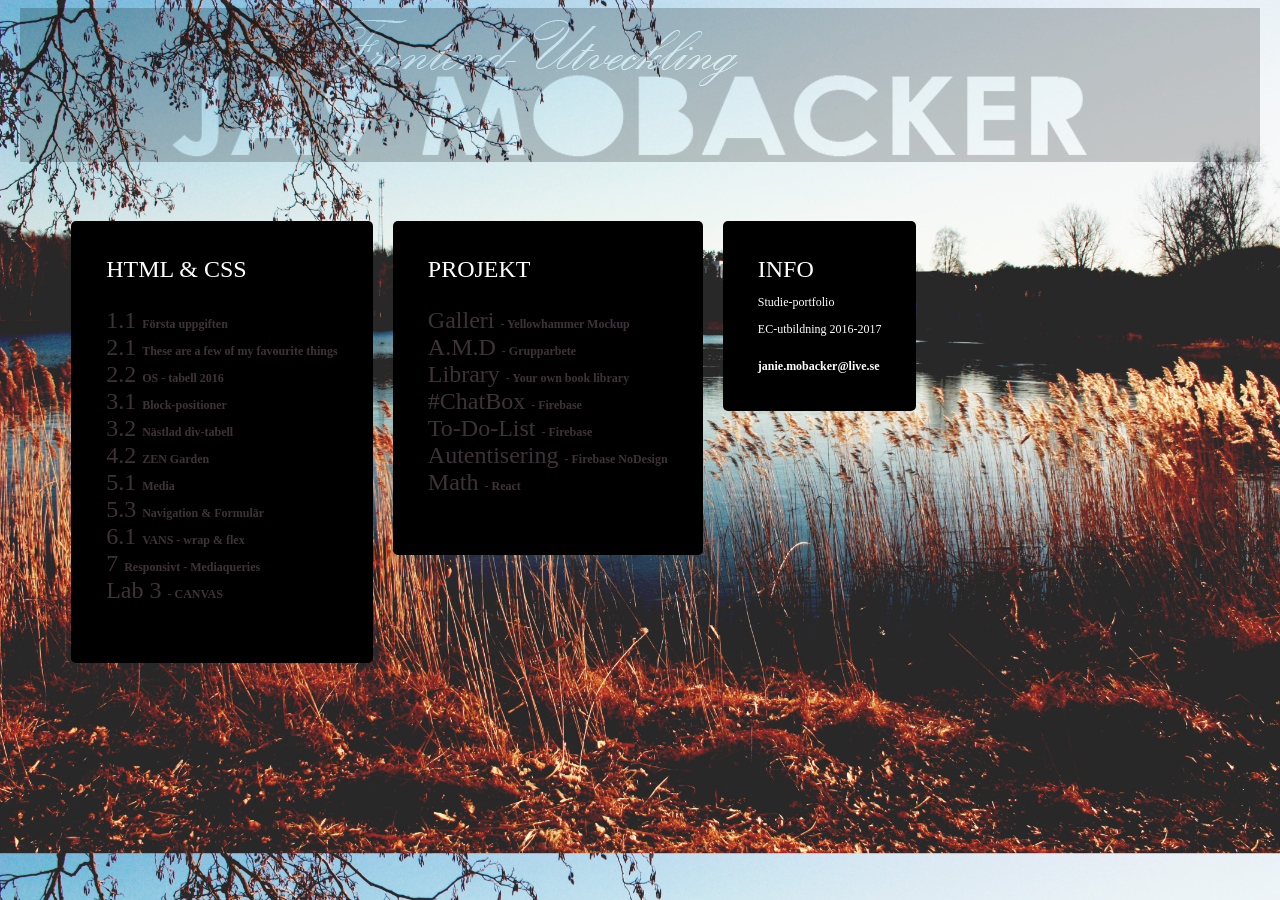
==== index.html @ 1e78c645 "nnytt utseende" ====
<!DOCTYPE html>
<html>
<head>
<meta charset="utf-8">
<link rel="shortcut icon" href="https://jaanieh.github.io/favicon.ico" />
<title>Ja9 - Frontend Utveckling</title>

	<link rel="stylesheet" type="text/css" href="main.css"> 
	<meta name="viewport" content="width=device-width" />
</head>
<body>

<div class="Ja9"></div>

    <div class="container">
<div class="section group">
	<div class="col span_1_of_3">
	<div  class="rubrik" id="htmlcss">HTML & CSS</div>
<div class="links" id="htmlcssLinks">
<ul>
<li><a href="https://jaanieh.github.io/links/Uppgift1.1.html">1.1  <span class="text">Första uppgiften</span></a></li>
<li><a href="https://jaanieh.github.io/links/Uppgift2.1.html">2.1 <span class="text">These are a few of my favourite things</span></a></li>
<li><a href="https://jaanieh.github.io/links/Uppgift2.2.html">2.2 <span class="text">OS - tabell 2016</span></a></li>
<li><a href="https://jaanieh.github.io/links/Uppgift3.1.html">3.1 <span class="text">Block-positioner</span></a></li>
<li><a href="https://jaanieh.github.io/links/Uppgift3.3Divs.html">3.2 <span class="text">Nästlad div-tabell</span></a></li>
<li><a href="https://jaanieh.github.io/links/ZENGarden/index.html">4.2 <span class="text">ZEN Garden</span></a></li>
<li><a href="https://jaanieh.github.io/links/Media.html">5.1 <span class="text">Media</span></a></li>
<li><a href="https://jaanieh.github.io/links/Uppgift5.3.html">5.3 <span class="text">Navigation & Formulär</span></a></li>
<li><a href="https://jaanieh.github.io/links/Uppgift6.1.html">6.1 <span class="text">VANS - wrap & flex</span></a></li>
<li><a href="https://jaanieh.github.io/links/Uppgift7.html">7 <span class="text">Responsivt - Mediaqueries</span></a></li>
<li><a href="https://jaanieh.github.io/lab3.html">Lab 3 <span class="text"> - CANVAS</span></a></li>

</ul>
</div>
	</div>
	<div class="col span_1_of_3">
	<div class="rubrik" id="projekt">PROJEKT</div>
<div class="links" id="projektLinks">
<ul>
<li><a href="https://jaanieh.github.io/gallery.html">Galleri <span class="text">- Yellowhammer Mockup</span></a></li>
<li><a href="http://awesome-movie-database.funkar.nu/">A.M.D <span class="text"> - Grupparbete</span></a></li>
<li><a href="https://jaanieh.github.io/BookLibrary/">Library <span class="text">- Your own book library</span></a></li>
<li><a href="https://jaanieh.github.io/ChatBox/">#ChatBox <span class="text">- Firebase</span></a></li>
<li><a href="https://jaanieh.github.io/todolist/">To-Do-List <span class="text">- Firebase</span></a></li>
<li><a href="https://jaanieh.github.io/githubAuth/">Autentisering <span class="text">- Firebase NoDesign</span></a></li>
<li><a href="https://jaanieh.github.io/reactmath/">Math <span class="text">- React</span></a></li>
</ul>
</div>
	</div>
	<div class="col span_1_of_3">
	<div class="rubrik" id="kontakt">INFO</div>
<div class="links">
<p>Studie-portfolio</p>
<p>EC-utbildning 2016-2017</p>
<span class="text">janie.mobacker@live.se</span>
</div>
	</div>
</div>
        </div>

</body>
</html>
---- main.css ----
body {
background-image: url("IMG_9459.JPG"); 
background-position: center top;
background-size: 100%;
font-family: arial black;
font-size: 24px;
}

.Ja9 {
background-image: url("janie.png");
background-repeat: no-repeat;
background-position: center top;
height: 200px;
border-radius: 10px;
opacity: 0.2;

}

/*  SECTIONS  */

.container {
    display: block;
    margin: auto;
}

.section {
	clear: both;
	padding: 0px;
	margin: 0;
}

/*  COLUMN SETUP  */
.col {
	display: block;
	float:left;
	margin: 1% 0 1% 1.6%;
}
.col:first-child { margin-left: 5%; }

/*  GROUPING  */
.group:before,
.group:after { content:""; display:table; }
.group:after { clear:both;}
.group { zoom:1; /* For IE 6/7 */ }

/*  GRID OF THREE  */
.span3 { width: 100%; }
.span2 { width: 66.13%; }
.span1 { width: 32.26%; }

/*  GO FULL WIDTH BELOW 480 PIXELS */
@media only screen and (max-width: 480px) {
	.col {  margin: 1% 0 1% 0%; }
	.span3, .span2, .span1 { width: 100%; }
}

.span_1_of_3 {
    background-color: black;
    border-radius: 5px;
    padding: 35px;
    color: white;
    font-family: 'Century Gothic';
}

.FU {           /* var används denna? */
font-style: italic;
font-family: georgia;
font-size: 25px;
color: #484245;
}

a {
font-family: Century Gothic;
text-decoration: none;
color: #3e3239;

}

a:hover {
color: #1f191d;
position: relative;
left: 6px;
bottom: 1px;

}

p {
    font-size: 12px;
}

.text {
font-family: Century Gothic;
font-size: 12px;
font-weight: bold;

}

ul {
  list-style: none;
    padding-left: 0;
}
  
  
  @media screen and (max-width: 500px), screen and (max-device-width: 500px)
  {
	  body {
		  
		background-position: center top;
		background-size: cover;
		font-family: arial;
		  
	  }
	  
	  .Ja9 {
		  background-size: 100%;
		  height: 50px;
	  }
	  
	  .links {
		  position: static;
	  }
	  
	  #htmlcss {
		  /*position: static;*/
		  top: 70px;
		  left: 20px;
		  font-family: arial;
	  }
	  
	  #projekt {
		  position: absolute;
		  top: 495px;
		  left: 20px;
		  font-family: arial;
	  }
	   #kontakt {
		   position: absolute;
		   top: 725px;
		   left: 20px;
		   font-family: arial;
	   }
	  
	  #htmlcssLinks {
	
		margin: auto;
		margin-top: 40px;
		padding-top: 10px;
		padding-bottom: 10px;
	
	}

	#projektLinks {
		margin: auto;
		margin-top: 50px;
		padding-top: 10px;
		padding-bottom: 10px;
	}

	#kontaktLinks {
		margin: auto;
		margin-top: 50px;
		padding-top: 10px;
		padding-bottom: 10px;
		
	}
	
	a {
		
		font-family: arial;
	}
		  
	  
  }
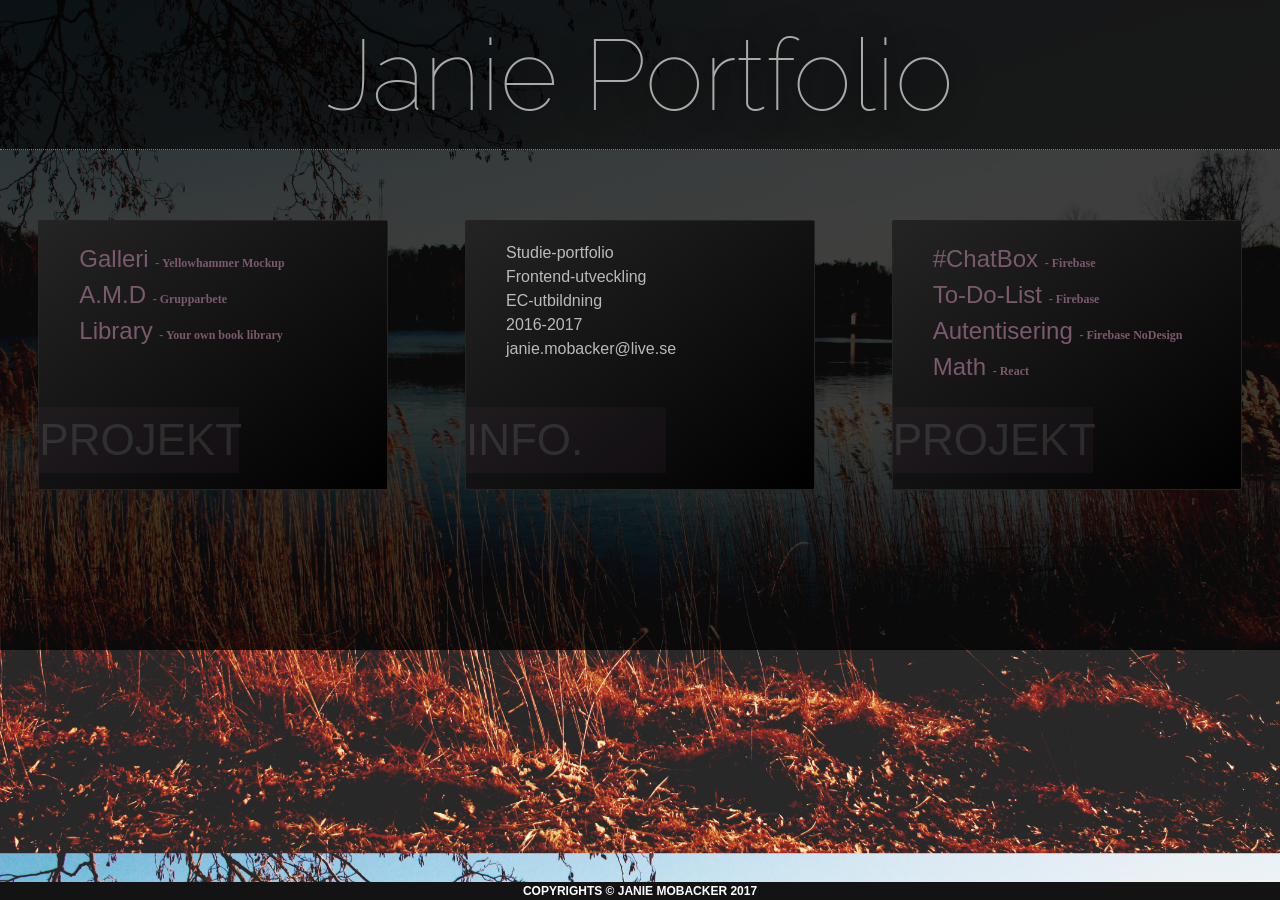
==== commit 7c52fe15: "newdesign" ====
--- a/index.html
+++ b/index.html
@@ -1,62 +1,143 @@
 <!DOCTYPE html>
 <html>
-<head>
-<meta charset="utf-8">
-<link rel="shortcut icon" href="https://jaanieh.github.io/favicon.ico" />
-<title>Ja9 - Frontend Utveckling</title>
+    <head>
+        <title>Ja9 - Galleri</title>
+        <link rel="stylesheet" type="text/css" href="main.css"/>
+        
+        <!-- Bootstrap -->
+         <meta charset="utf-8">
+        <meta name="viewport" content="width=device-width, initial-scale=1, shrink-to-fit=no">
+        <script src="https://ajax.googleapis.com/ajax/libs/jquery/3.2.1/jquery.min.js"></script>
+        <link rel="stylesheet" href="https://maxcdn.bootstrapcdn.com/bootstrap/4.0.0-beta.2/css/bootstrap.min.css" integrity="sha384-PsH8R72JQ3SOdhVi3uxftmaW6Vc51MKb0q5P2rRUpPvrszuE4W1povHYgTpBfshb" crossorigin="anonymous">
+       
+    </head>
+    <body>
+        <!--<div class="rubrik">galleri.</div>-->
+        <div class="Ja9 rubrik">Janie Portfolio</div>
+        
+            
+  <div class="infoContainer">
+        <div class="infotext">
+                <ul>
+                <li><a href="https://jaanieh.github.io/gallery.html">Galleri <span class="text">- Yellowhammer Mockup</span></a></li>
+                <li><a href="http://awesome-movie-database.funkar.nu/">A.M.D <span class="text"> - Grupparbete</span></a></li>
+                <li><a href="https://jaanieh.github.io/BookLibrary/">Library <span class="text">- Your own book library</span></a></li>
+                </ul>
+            <div class="underRubrik">PROJEKT</div>
+            </div>
+      <div class="infotext">
+            
+                <ul class="info">
+                    <li><strong>Studie-portfolio</strong></li>
+                    <li>Frontend-utveckling</li>
+                    <li>EC-utbildning</li>
+                    <li>2016-2017</li>
+                    <li>janie.mobacker@live.se</li>
+          </ul>
+          <div class="underRubrik">INFO.</div>
+            </div>
+       
+        <div class="infotext">
+                <ul>
+                 <li><a href="https://jaanieh.github.io/ChatBox/">#ChatBox <span class="text">- Firebase</span></a></li>
+                    <li><a href="https://jaanieh.github.io/todolist/">To-Do-List <span class="text">- Firebase</span></a></li>
+                    <li><a href="https://jaanieh.github.io/githubAuth/">Autentisering <span class="text">- Firebase NoDesign</span></a></li>
+                    <li><a href="https://jaanieh.github.io/reactmath/">Math <span class="text">- React</span></a></li>
+                </ul>
+            <div class="underRubrik">PROJEKT</div>
+            </div>
+         </div>
+        
+        
+        <footer>COPYRIGHTS © JANIE MOBACKER 2017</footer>
+            
+        <script>
+// ***************** SLIDESHOW ******************** //
+            
+            $(function(){
+                $('.slideContent img:gt(0)').hide();
+                setInterval(function(){
+                  $('.slideContent :first-child').fadeOut()
+                     .next('img').fadeIn()
+                     .end().appendTo('.slideContent');}, 
+                  3000);
+            });
 
-	<link rel="stylesheet" type="text/css" href="main.css"> 
-	<meta name="viewport" content="width=device-width" />
-</head>
-<body>
+            
+ //************** IMAGE POPUP **************** //
+            
+    // Hämtar div:en där popupbilden skall visas.         
+        var bigImage = document.getElementById("bigImage");
+    // Skapar ett nytt img-element och döper det till pic. 
+        var pic = document.createElement("img");
+            pic.className="picture";
+          
+        
 
-<div class="Ja9"></div>
+            
+     function popup(img) {
+    //Visar popup:diven onclick
+        var ninjaSldr = document.getElementById("modalPopup");
+        ninjaSldr.parentNode.style.display = "block";
+         var ninjaBG = document.getElementById("cover");
+        ninjaBG.style.display = "block";
+      
+        
+     // Sätter this.img.src (bildlänken som anges i src på varje bild) till variabeln imgLink.  
+         var imgLink = img.src;
+         console.log("url: " + imgLink);
+    // Sätter imgLink till det nya img-elementets src (createElement(img), ovan)
+         pic.src = imgLink;
+    // Lägger till det nya img-elementet med src-länk till div:en bigImage. 
+        bigImage.appendChild(pic);
+        
+    }
+         /*        
+          $(".thumbnail").click(function () {
+              $("#modalPopup").fadeIn(1000);
+              console.log("hej");
+    });
 
-    <div class="container">
-<div class="section group">
-	<div class="col span_1_of_3">
-	<div  class="rubrik" id="htmlcss">HTML & CSS</div>
-<div class="links" id="htmlcssLinks">
-<ul>
-<li><a href="https://jaanieh.github.io/links/Uppgift1.1.html">1.1  <span class="text">Första uppgiften</span></a></li>
-<li><a href="https://jaanieh.github.io/links/Uppgift2.1.html">2.1 <span class="text">These are a few of my favourite things</span></a></li>
-<li><a href="https://jaanieh.github.io/links/Uppgift2.2.html">2.2 <span class="text">OS - tabell 2016</span></a></li>
-<li><a href="https://jaanieh.github.io/links/Uppgift3.1.html">3.1 <span class="text">Block-positioner</span></a></li>
-<li><a href="https://jaanieh.github.io/links/Uppgift3.3Divs.html">3.2 <span class="text">Nästlad div-tabell</span></a></li>
-<li><a href="https://jaanieh.github.io/links/ZENGarden/index.html">4.2 <span class="text">ZEN Garden</span></a></li>
-<li><a href="https://jaanieh.github.io/links/Media.html">5.1 <span class="text">Media</span></a></li>
-<li><a href="https://jaanieh.github.io/links/Uppgift5.3.html">5.3 <span class="text">Navigation & Formulär</span></a></li>
-<li><a href="https://jaanieh.github.io/links/Uppgift6.1.html">6.1 <span class="text">VANS - wrap & flex</span></a></li>
-<li><a href="https://jaanieh.github.io/links/Uppgift7.html">7 <span class="text">Responsivt - Mediaqueries</span></a></li>
-<li><a href="https://jaanieh.github.io/lab3.html">Lab 3 <span class="text"> - CANVAS</span></a></li>
+            $(".closeCross").click(function () {
+               $("#modalPopup").fadeOut(1000);
+                 $("#cover").fadeOut(1000);
+            });*/
+            
+    //****************** HORIZONTAL SCROLL **********************//
+            
+            $(function() {
+    var $container = $('.gallery'),
+        scroll = $container.width();
+    $('#arrowRight').hover(function() {
+        $container.animate({
+            'scrollLeft': 2000
+        },{duration: 4000, queue: false});
+    }, function(){
+        $container.stop();
+    });
+    $('#arrowLeft').hover(function() {
+        $container.animate({
+            'scrollLeft': -500
+        },{duration: 4000, queue: false});
+    }, function(){
+        $container.stop();
+    });
 
-</ul>
-</div>
-	</div>
-	<div class="col span_1_of_3">
-	<div class="rubrik" id="projekt">PROJEKT</div>
-<div class="links" id="projektLinks">
-<ul>
-<li><a href="https://jaanieh.github.io/gallery.html">Galleri <span class="text">- Yellowhammer Mockup</span></a></li>
-<li><a href="http://awesome-movie-database.funkar.nu/">A.M.D <span class="text"> - Grupparbete</span></a></li>
-<li><a href="https://jaanieh.github.io/BookLibrary/">Library <span class="text">- Your own book library</span></a></li>
-<li><a href="https://jaanieh.github.io/ChatBox/">#ChatBox <span class="text">- Firebase</span></a></li>
-<li><a href="https://jaanieh.github.io/todolist/">To-Do-List <span class="text">- Firebase</span></a></li>
-<li><a href="https://jaanieh.github.io/githubAuth/">Autentisering <span class="text">- Firebase NoDesign</span></a></li>
-<li><a href="https://jaanieh.github.io/reactmath/">Math <span class="text">- React</span></a></li>
-</ul>
-</div>
-	</div>
-	<div class="col span_1_of_3">
-	<div class="rubrik" id="kontakt">INFO</div>
-<div class="links">
-<p>Studie-portfolio</p>
-<p>EC-utbildning 2016-2017</p>
-<span class="text">janie.mobacker@live.se</span>
-</div>
-	</div>
-</div>
-        </div>
+});
+            
+    //******************* ZOOM BIG PICtuRE ******************//
+            
+        $(".image").click(function () {
+      $("#modalPopup").fadeIn(1000);
+    });
 
-</body>
+    $(".closeCross").click(function () {
+       $("#modalPopup").fadeOut(1000);
+        $("#cover").fadeOut(1000);
+    });
+            
+    
+
+        </script>
+    </body>
 </html>
--- a/main.css
+++ b/main.css
@@ -1,78 +1,82 @@
+@import url('https://fonts.googleapis.com/css?family=Raleway:100,200,300');
+
 body {
 background-image: url("IMG_9459.JPG"); 
 background-position: center top;
 background-size: 100%;
-font-family: arial black;
+font-family: Raleway, "Century Gothic";
 font-size: 24px;
 }
 
+
+.rubrik {
+    background: rgba(0, 0, 0, 0.9);
+    background-size: cover;
+    color: #f0f0f0;
+    text-align: center;
+    text-shadow: 0px 0px 30px #000000;
+    height: 170px;
+    font-family: Raleway, "Century Gothic";
+    font-weight: 100;
+    font-size: 100px;
+    border-bottom: 1px dotted gray;
+}
+
+.underRubrik {
+    font-size: 44px;
+    color: darkgrey;
+    font-weight: 100;
+    opacity: 0.2;
+    width: 200px;
+    background: rgba(102, 65, 95, 0.5)
+}
+
 .Ja9 {
-background-image: url("janie.png");
 background-repeat: no-repeat;
 background-position: center top;
-height: 200px;
-border-radius: 10px;
-opacity: 0.2;
-
-}
-
-/*  SECTIONS  */
-
-.container {
-    display: block;
+height: 150px;
+color: darkgray;
+}
+
+/*************** SLIDE STARTSIDAN ***********/
+
+
+.slideContent1 { 
+    position: absolute; 
+    top: 0;
+    z-index: -1;
+    width: 100%; 
+    height: 532px;
     margin: auto;
 }
 
-.section {
-	clear: both;
-	padding: 0px;
-	margin: 0;
-}
-
-/*  COLUMN SETUP  */
-.col {
-	display: block;
-	float:left;
-	margin: 1% 0 1% 1.6%;
-}
-.col:first-child { margin-left: 5%; }
-
-/*  GROUPING  */
-.group:before,
-.group:after { content:""; display:table; }
-.group:after { clear:both;}
-.group { zoom:1; /* For IE 6/7 */ }
-
-/*  GRID OF THREE  */
-.span3 { width: 100%; }
-.span2 { width: 66.13%; }
-.span1 { width: 32.26%; }
-
-/*  GO FULL WIDTH BELOW 480 PIXELS */
-@media only screen and (max-width: 480px) {
-	.col {  margin: 1% 0 1% 0%; }
-	.span3, .span2, .span1 { width: 100%; }
-}
-
-.span_1_of_3 {
-    background-color: black;
-    border-radius: 5px;
-    padding: 35px;
-    color: white;
-    font-family: 'Century Gothic';
-}
-
-.FU {           /* var används denna? */
-font-style: italic;
-font-family: georgia;
-font-size: 25px;
-color: #484245;
+.slideContent1 img {
+    position: absolute; 
+    left:0; 
+    top:0;
+    width: 100%; 
+    height: 532px;
+}
+
+
+/************* INNEHÅLL **************/
+
+
+.infoContainer {
+    display: flex;
+    width: 100%;
+    height: 500px;
+    margin: auto;
+    background: rgba(0, 0, 0, 0.75);
+    padding-bottom: 90px;
+
 }
 
 a {
-font-family: Century Gothic;
 text-decoration: none;
-color: #3e3239;
+color: #7a596d !important;
+/*color: #3e3239 !important;*/
+font-size: 24px;
 
 }
 
@@ -84,8 +88,10 @@
 
 }
 
-p {
-    font-size: 12px;
+ul {
+    list-style: none;
+    margin-top: 20px !important;
+    height: 150px;
 }
 
 .text {
@@ -95,79 +101,268 @@
 
 }
 
-ul {
-  list-style: none;
-    padding-left: 0;
-}
-  
-  
-  @media screen and (max-width: 500px), screen and (max-device-width: 500px)
-  {
-	  body {
-		  
-		background-position: center top;
-		background-size: cover;
-		font-family: arial;
-		  
-	  }
-	  
-	  .Ja9 {
-		  background-size: 100%;
-		  height: 50px;
-	  }
-	  
-	  .links {
-		  position: static;
-	  }
-	  
-	  #htmlcss {
-		  /*position: static;*/
-		  top: 70px;
-		  left: 20px;
-		  font-family: arial;
-	  }
-	  
-	  #projekt {
-		  position: absolute;
-		  top: 495px;
-		  left: 20px;
-		  font-family: arial;
-	  }
-	   #kontakt {
-		   position: absolute;
-		   top: 725px;
-		   left: 20px;
-		   font-family: arial;
-	   }
-	  
-	  #htmlcssLinks {
-	
-		margin: auto;
-		margin-top: 40px;
-		padding-top: 10px;
-		padding-bottom: 10px;
-	
-	}
-
-	#projektLinks {
-		margin: auto;
-		margin-top: 50px;
-		padding-top: 10px;
-		padding-bottom: 10px;
-	}
-
-	#kontaktLinks {
-		margin: auto;
-		margin-top: 50px;
-		padding-top: 10px;
-		padding-bottom: 10px;
-		
-	}
-	
-	a {
-		
-		font-family: arial;
-	}
-		  
-	  
-  }+
+.infotext {
+    color: #fff;
+    text-align: left;
+    display: inline-block;
+    margin: auto;
+    width: 350px;
+    height: 270px;
+    font-size: 12px;
+    border: 1px solid #242424;
+    border-radius: 2px;
+    background: -webkit-linear-gradient(left top, #242424, black ); /* For Safari 5.1 to 6.0 */
+      background: -o-linear-gradient(bottom right, #242424, black); /* For Opera 11.1 to 12.0 */
+      background: -moz-linear-gradient(bottom right, #242424, black); /* For Firefox 3.6 to 15 */
+      background: linear-gradient(to bottom right, #242424, black); /* Standard syntax */
+}
+
+
+.info {
+    font-size: 16px;
+    font-weight: 100;
+    opacity: 0.7
+}
+
+.social {
+    display: flex;
+    margin-bottom: 20px;
+    width: 200px;
+}
+
+.social img {
+    width: 40px;
+    height: 40px;
+    margin: 0 10px 0 10px;
+}
+
+#form {
+    font-size: 12px;
+   
+}
+
+form input {
+   width: 293px;
+    margin-bottom: 5px;
+ }
+
+
+#messages {
+    display: none;
+    width: 293px;
+    text-align: center;
+    font-weight: bold;
+    background-color: #7d4557;
+    border-radius: 5px;
+    padding: 3px 7px 3px 7px;
+    opacity: 0.5;
+}
+
+
+/********** GALLERI *************/
+
+.gallery {
+    display: flex;
+    display: inline-block;
+    flex-wrap: wrap;
+    margin: auto;
+    overflow-x: scroll;
+    overflow-y: hidden;
+    height: 250px;
+    white-space: nowrap;
+    width: 85%;
+     box-shadow: inset 10px 10px 10px -50px #D4D4CC, 
+              inset 10px 10px 10px -50px #D4D4CC;
+
+}
+
+
+
+ #arrowLeft, #arrowRight{
+     position: relative;
+     top: -125px;
+     height: 50px;
+     margin: 20px;
+     opacity: 0.2;
+}
+
+#arrowLeft:hover, #arrowRight:hover {
+    opacity: 0.5;
+}
+
+
+.thumbnail {
+     opacity: 1.0;
+    filter: brightness(80%);
+    box-shadow: 10px 10px 21px -8px rgba(0,0,0,0.83);
+}
+
+.thumbnail:hover {
+    opacity: 1.0;
+    filter: brightness(100%);
+}
+
+.scalePicture {
+    animation: scaling 5s;
+}
+
+/************ POPUP IMG ****************/
+
+#cover {
+    background-color: rgb(0,0,0); /* fallback */
+	background-color: rgba(0,0,0,.85);
+	width: 100%;
+	height: 100%;
+    position: absolute; 
+    top: 50%; 
+    left: 50%;
+    transform: translate(-50%, -50%);
+	z-index: 1002;
+    display: none;
+}
+
+
+#modalPopup {
+    background-color: rgb(0,0,0); /* fallback */
+	background-color: rgba(0,0,0,.85);
+	text-align: center; 
+    position: absolute; 
+    top: 50%; 
+    left: 50%;
+    transform: translate(-50%, -50%);
+	z-index: 1002;
+    display: none;
+}
+
+.picture {
+    display: inline-block;
+	margin: 20px;
+    max-width: 900px;
+    max-height: 600px;
+
+}
+
+.closeCross {
+    position: fixed;
+    top: 0px;
+    right: 0px;
+    width: 50px;
+    height: 50px;
+}
+
+footer {
+    position: fixed;
+    bottom: 0;
+    text-align: center;
+    width: 100%;
+    background-color: #131313;
+    color: white;
+    font-weight: bold;
+    font-size: 12px;
+}
+
+/*********** SCROLLBAR **********/
+
+::-webkit-scrollbar {
+  width: 4px;
+  height: 4px;
+}
+
+::-webkit-scrollbar-button {
+  width: 20px;
+  height: 20px;
+  display: block;
+}
+::-webkit-scrollbar-thumb {
+  background: #414141;
+  border: 1px solid #2c2c2c;
+  border-radius: 0px;
+}
+::-webkit-scrollbar-thumb:hover {
+  background: #5f5f5f;
+}
+::-webkit-scrollbar-thumb:active {
+  background: #414141;
+}
+::-webkit-scrollbar-track {
+  background: #121212;
+  /*border-radius: 50px;*/
+}
+::-webkit-scrollbar-track:hover {
+  background: #171717;
+}
+::-webkit-scrollbar-track:active {
+  background: #171717;
+}
+::-webkit-scrollbar-corner {
+  background: transparent;
+}
+
+
+/************ KEY FRAMES *************/
+
+@keyframes scaling {
+From {
+    -webkit-transform: scale(1.0);
+}
+To {
+    -webkit-transform: scale(2.0);
+}
+ 
+}
+/*********** MEDIA QUERIES **********/
+    
+@media (max-width:768px){
+    
+     .menu {
+        position: absolute;
+        top: 0;
+    }
+    
+    .rubrik {
+        margin-top: 120px;
+    }
+    
+    .kontaktContainer, .infoContainer {
+        width: 100%;
+        display: block;
+        margin: 0;
+    }
+    
+    .infotext {
+        margin-bottom: 20px;
+        margin-left: 0;
+        width: 100%;
+        padding-bottom: 20px;
+        height: auto;
+        font-size: 16px;
+    }
+        
+   
+    .gallery {
+        display: block;
+        flex-wrap: wrap;
+        overflow-x: visible;
+        overflow-y: visible;
+        height: auto;
+        white-space: normal;
+        width: 85%;
+        box-shadow: inset 10px 10px 10px -50px #D4D4CC, 
+                  inset 10px 10px 10px -50px #D4D4CC;
+
+    }
+    
+    #arrowLeft, #arrowRight{
+     display: none;
+    }
+    
+
+}
+
+@media (max-width:890px){
+    .gallery {
+        max-width: 70%;
+    }
+}
+
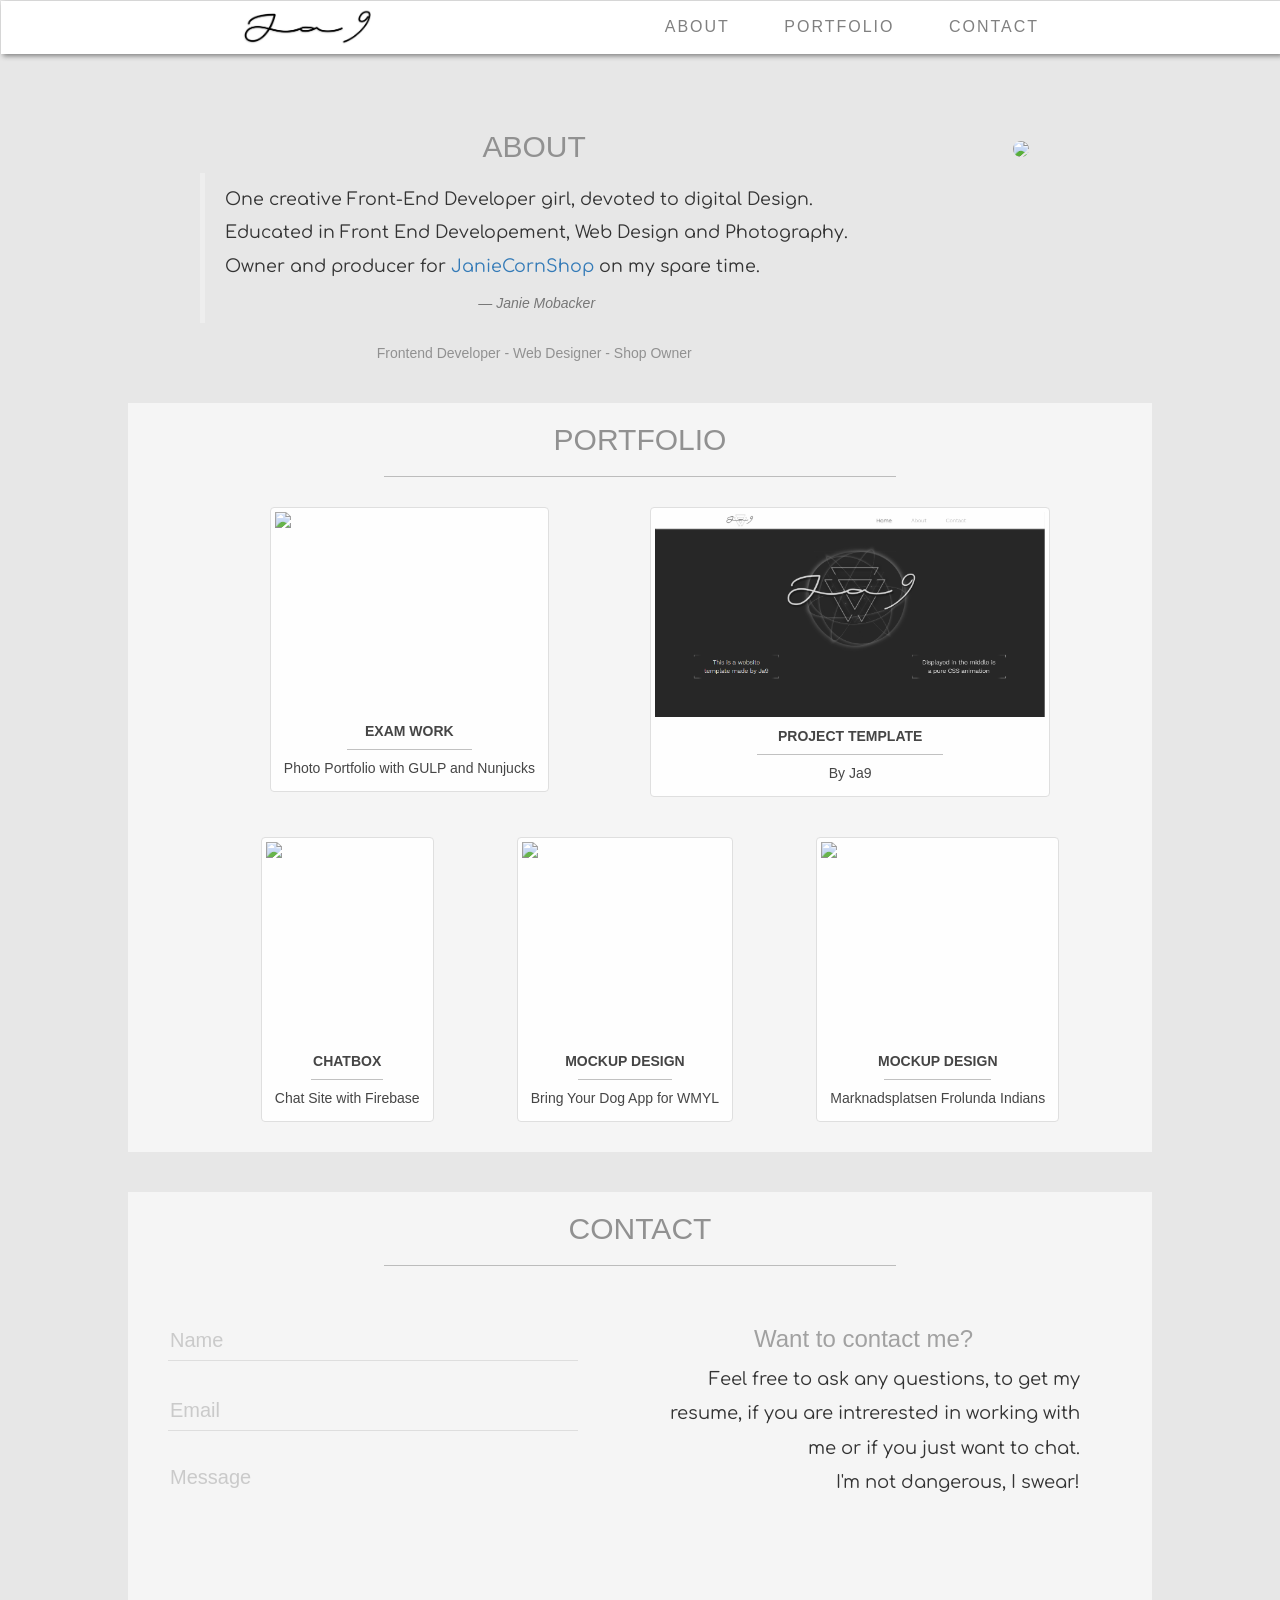
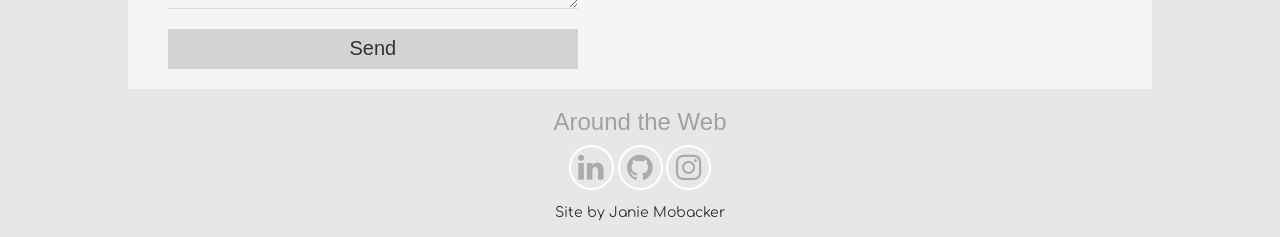
==== commit b8825d47: "new portfolio" ====
--- a/index.html
+++ b/index.html
@@ -1,143 +1,97 @@
 <!DOCTYPE html>
 <html>
-    <head>
-        <title>Ja9 - Galleri</title>
-        <link rel="stylesheet" type="text/css" href="main.css"/>
-        
-        <!-- Bootstrap -->
-         <meta charset="utf-8">
-        <meta name="viewport" content="width=device-width, initial-scale=1, shrink-to-fit=no">
-        <script src="https://ajax.googleapis.com/ajax/libs/jquery/3.2.1/jquery.min.js"></script>
-        <link rel="stylesheet" href="https://maxcdn.bootstrapcdn.com/bootstrap/4.0.0-beta.2/css/bootstrap.min.css" integrity="sha384-PsH8R72JQ3SOdhVi3uxftmaW6Vc51MKb0q5P2rRUpPvrszuE4W1povHYgTpBfshb" crossorigin="anonymous">
-       
-    </head>
-    <body>
-        <!--<div class="rubrik">galleri.</div>-->
-        <div class="Ja9 rubrik">Janie Portfolio</div>
-        
-            
-  <div class="infoContainer">
-        <div class="infotext">
-                <ul>
-                <li><a href="https://jaanieh.github.io/gallery.html">Galleri <span class="text">- Yellowhammer Mockup</span></a></li>
-                <li><a href="http://awesome-movie-database.funkar.nu/">A.M.D <span class="text"> - Grupparbete</span></a></li>
-                <li><a href="https://jaanieh.github.io/BookLibrary/">Library <span class="text">- Your own book library</span></a></li>
-                </ul>
-            <div class="underRubrik">PROJEKT</div>
-            </div>
-      <div class="infotext">
-            
-                <ul class="info">
-                    <li><strong>Studie-portfolio</strong></li>
-                    <li>Frontend-utveckling</li>
-                    <li>EC-utbildning</li>
-                    <li>2016-2017</li>
-                    <li>janie.mobacker@live.se</li>
-          </ul>
-          <div class="underRubrik">INFO.</div>
-            </div>
-       
-        <div class="infotext">
-                <ul>
-                 <li><a href="https://jaanieh.github.io/ChatBox/">#ChatBox <span class="text">- Firebase</span></a></li>
-                    <li><a href="https://jaanieh.github.io/todolist/">To-Do-List <span class="text">- Firebase</span></a></li>
-                    <li><a href="https://jaanieh.github.io/githubAuth/">Autentisering <span class="text">- Firebase NoDesign</span></a></li>
-                    <li><a href="https://jaanieh.github.io/reactmath/">Math <span class="text">- React</span></a></li>
-                </ul>
-            <div class="underRubrik">PROJEKT</div>
-            </div>
-         </div>
-        
-        
-        <footer>COPYRIGHTS © JANIE MOBACKER 2017</footer>
-            
-        <script>
-// ***************** SLIDESHOW ******************** //
-            
-            $(function(){
-                $('.slideContent img:gt(0)').hide();
-                setInterval(function(){
-                  $('.slideContent :first-child').fadeOut()
-                     .next('img').fadeIn()
-                     .end().appendTo('.slideContent');}, 
-                  3000);
-            });
+<head>
+    <title>Ja9 Portfolio</title>
+    
+    <link rel="stylesheet" href="style.css">
+    <link rel="stylesheet" href="https://cdnjs.cloudflare.com/ajax/libs/font-awesome/4.7.0/css/font-awesome.min.css">
+    <link href="https://maxcdn.bootstrapcdn.com/bootstrap/3.3.7/css/bootstrap.min.css" rel="stylesheet" integrity="sha384-BVYiiSIFeK1dGmJRAkycuHAHRg32OmUcww7on3RYdg4Va+PmSTsz/K68vbdEjh4u" crossorigin="anonymous">
+    <script src="http://ajax.googleapis.com/ajax/libs/jquery/1.7.1/jquery.min.js" type="text/javascript"></script>
 
-            
- //************** IMAGE POPUP **************** //
-            
-    // Hämtar div:en där popupbilden skall visas.         
-        var bigImage = document.getElementById("bigImage");
-    // Skapar ett nytt img-element och döper det till pic. 
-        var pic = document.createElement("img");
-            pic.className="picture";
-          
-        
-
-            
-     function popup(img) {
-    //Visar popup:diven onclick
-        var ninjaSldr = document.getElementById("modalPopup");
-        ninjaSldr.parentNode.style.display = "block";
-         var ninjaBG = document.getElementById("cover");
-        ninjaBG.style.display = "block";
-      
-        
-     // Sätter this.img.src (bildlänken som anges i src på varje bild) till variabeln imgLink.  
-         var imgLink = img.src;
-         console.log("url: " + imgLink);
-    // Sätter imgLink till det nya img-elementets src (createElement(img), ovan)
-         pic.src = imgLink;
-    // Lägger till det nya img-elementet med src-länk till div:en bigImage. 
-        bigImage.appendChild(pic);
-        
-    }
-         /*        
-          $(".thumbnail").click(function () {
-              $("#modalPopup").fadeIn(1000);
-              console.log("hej");
-    });
-
-            $(".closeCross").click(function () {
-               $("#modalPopup").fadeOut(1000);
-                 $("#cover").fadeOut(1000);
-            });*/
-            
-    //****************** HORIZONTAL SCROLL **********************//
-            
-            $(function() {
-    var $container = $('.gallery'),
-        scroll = $container.width();
-    $('#arrowRight').hover(function() {
-        $container.animate({
-            'scrollLeft': 2000
-        },{duration: 4000, queue: false});
-    }, function(){
-        $container.stop();
-    });
-    $('#arrowLeft').hover(function() {
-        $container.animate({
-            'scrollLeft': -500
-        },{duration: 4000, queue: false});
-    }, function(){
-        $container.stop();
-    });
-
-});
-            
-    //******************* ZOOM BIG PICtuRE ******************//
-            
-        $(".image").click(function () {
-      $("#modalPopup").fadeIn(1000);
-    });
-
-    $(".closeCross").click(function () {
-       $("#modalPopup").fadeOut(1000);
-        $("#cover").fadeOut(1000);
-    });
-            
+    <script type="text/javascript" src="script.js"></script>
     
 
-        </script>
-    </body>
+
+</head>
+<body>
+
+<header class="navbar">
+  <div class="container">
+    <a class="scrollable" href="#top"><img src="logo.jpg"></a>
+    <ul class="navbar-right">
+      <li><a class="scrollable" href="#top">About</a></li>
+      <li><a class="scrollable" href="#portfolio">Portfolio</a></li>
+      <li><a class="scrollable" href="#contact">Contact</a></li>
+    </ul>
+  </div>
+</header>
+
+
+<main>
+  <header class="hero target" id="top" name="home">
+    <div class="intro-text">
+      <h2>About</h2>
+      <blockquote><p>One creative Front-End Developer girl, devoted to digital Design.<br>Educated in Front End Developement, Web Design and Photography.<br>Owner and producer for <a href="http://janiecornshop.etsy.com" target="_blank">JanieCornShop</a> on my spare time.</p>
+       <footer><cite>Janie Mobacker</cite></footer>
+      </blockquote>
+      <span class="skills text-center">Frontend Developer - Web Designer - Shop Owner</span>
+    </div>
+    <img src="https://media.licdn.com/dms/image/C5603AQHIaQXf0il5fw/profile-displayphoto-shrink_200_200/0?e=1526288400&v=alpha&t=VIGNwTgX7sc518XhvhtpS7j5JITNZjTle3dlwINDEQs"/>
+
+  </header>
+  <section id="portfolio" class="target">
+    <h2>Portfolio</h2>
+    <hr>
+    <ul class="grid">
+        <li><a target="_blank" href="https://jaanieh.github.io/exarb/app/index.html"><div class="thumbnail"><img src="http://i141.photobucket.com/albums/r80/jewn/Skarmavbild%202018-03-15%20kl.%2010.28.18.png"/><div class="caption text-center"><strong>EXAM WORK</strong><hr>Photo Portfolio with GULP and Nunjucks</div></div></a></li>
+        <li><a target="_blank" href="https://jaanieh.github.io/projecttemplate/"><div class="thumbnail"><img src="ja9project.png"/><div class="caption text-center"><strong>PROJECT TEMPLATE</strong><hr>By Ja9</div></div></a></li>
+        <li><a target="_blank" href="https://jaanieh.github.io/ChatBox/"><div class="thumbnail"><img src="http://i141.photobucket.com/albums/r80/jewn/Skarmavbild%202018-03-16%20kl.%2013.17.41.png"/><div class="caption text-center"><strong>CHATBOX</strong><hr>Chat Site with Firebase</div></div></a></li>
+      <li><div class="thumbnail"><img src="http://i141.photobucket.com/albums/r80/jewn/Skarmavbild%202018-03-15%20kl.%2009.19.50.png"/><div class="caption text-center"><strong>MOCKUP DESIGN</strong><hr>Bring Your Dog App for WMYL</div></div></li>
+        <li><div class="thumbnail"><img src="http://i141.photobucket.com/albums/r80/jewn/Skarmavbild%202018-03-19%20kl.%2015.44.56.png"/><div class="caption text-center"><strong>MOCKUP DESIGN</strong><hr>Marknadsplatsen Frolunda Indians</div></div></li>
+    </ul>
+  </section>
+      <div id="contact" class="target"></div>
+  <section class="contact">
+    <h2>Contact</h2>
+    <hr>
+    <div>
+     <form id="contact-form" method="POST" action="https://formspree.io/janie.mobacker@live.se">
+         <!-- ÄNDRA HÄR FÖR TACK-sida -->
+         <input type="hidden" name="_next" value="" />
+        <div class="form-item">
+          <input type="text" name="name" placeholder="Name"/>
+          <label class="label-helper" for="name">Name</label>
+        </div>
+        <div class="form-item">
+          <input type="email" name="email" placeholder="Email"/>
+          <label class="label-helper" for="email">Email</label>
+        </div>
+        <div class="form-item">
+          <textarea id="message" name="message" rows="5" placeholder="Message"></textarea>
+          <label for="message">Message</label>
+        </div>
+         <button type="submit">Send</button>
+      </form>
+    </div>
+       <div class="contact-text">
+         <h3>Want to contact me?</h3><p>Feel free to ask any questions, to get my resume, if you are intrerested in working with me or if you just want to chat.<br>I'm not dangerous, I swear! </p>
+    </div>
+
+  </section>
+</main>
+<footer>
+   <div>
+      <h3>Around the Web</h3>
+      <ul>
+        <li><a class="button social" href="https://www.linkedin.com/in/janie-mobacker-522633128/"><i class="fa fa-fw fa-linkedin"></i></a></li>
+        <li><a class="button social" href="https://github.com/jaanieh"><i class="fa fa-fw fa-github"></i></a></li>
+        <li><a class="button social" href="https://www.instagram.com/janiecornshop/"><i class="fa fa-fw fa-instagram"></i></a></li>
+      </ul>
+    </div>
+    <div class="footer-below">
+        <p>Site by Janie Mobacker</p>
+    </div>
+</footer>
+
+</body>
 </html>
--- a/style.css
+++ b/style.css
@@ -0,0 +1,223 @@
+@import url('https://fonts.googleapis.com/css?family=Comfortaa:300');
+body {
+  background-color: #e7e7e7 !important;
+}
+p {
+  font-family: 'Comfortaa', cursive;
+  line-height: 1.9;
+}
+main header, .container, #portfolio .grid {
+  display: flex;
+  flex-flow: row wrap;
+  justify-content: space-around;
+  align-items: flex-start;
+  margin: 0 auto;
+}
+.contact > div {
+  display: inline-block;
+  width: 40%;
+  margin: 20px;
+}
+
+.container {
+  width: 100% !important;
+  justify-content: space-between;
+  align-items: center;
+  box-shadow: 2px 2px 5px gray;
+  position: fixed;
+  background-color: white;
+  z-index: 1000;
+}
+.container img {
+  max-width: 150px;
+}
+.container .navbar-right {
+  font-size: 16px;
+    margin-bottom: 0;
+}
+.container .navbar-right li {
+  display: inline-flex;
+  text-transform: uppercase;
+  letter-spacing: 2px;
+}
+.container .navbar-right li a {
+  padding: 15px 25px;
+  color: gray;
+}
+.container .navbar-right li a:hover {
+  box-shadow: 1px 1px 2px gray;
+  text-decoration: none;
+}
+.hero {
+
+  width: 80%;
+  margin: auto;
+}
+.hero h2 {
+  padding: 20px 0 0 0;
+  text-align: center;
+  text-transform: uppercase;
+  color: #919191;
+}
+.hero img {
+  border-radius: 50%;
+    margin: 5% 5% 0 0;
+}
+.hero .skills {
+  display: block;
+  color: #919191;
+}
+section {
+  background-color: #f5f5f5;
+  width: 80%;
+  margin: auto;
+}
+section h2 {
+  padding: 20px 0 0 0;
+  text-align: center;
+  text-transform: uppercase;
+  color: #919191;
+}
+section hr {
+  width: 50%;
+  border-color: #bcbcbc;
+}
+#portfolio {
+  margin-top: 40px;
+}
+#portfolio .grid {
+  list-style: none;
+  max-width: 90%;
+}
+#portfolio .grid li {
+  max-width: 400px;
+  margin: 10px;
+}
+#portfolio .grid li img {
+  width: 100%;
+  min-height: 200px;
+}
+#portfolio .grid li hr {
+  margin: 8px auto;
+}
+
+li a:hover {
+    text-decoration: none;
+}
+
+ul > li .thumbnail {
+    opacity: 0.9;
+    transition: opacity .2s ease-in-out;
+}
+
+ul > li .thumbnail:hover {
+    opacity: 1.0;
+    box-shadow: 1px 1px 30px white;
+}
+
+ul:hover > li .thumbnail:not(:hover) {
+    opacity: 0.9;
+}
+
+
+#top, #contact {
+  margin-top: 40px;
+}
+form {
+  width: 100%;
+}
+@media (min-width: 1023px) {
+  form {
+    width: 100%;
+    margin-left: 20px;
+  }
+}
+form .form-item {
+  position: relative;
+}
+
+form button {
+    border: 0;
+    width: 100%;
+    height: 40px;
+    font-size: 20px;
+    background-color: lightgray;
+}
+
+form .form-item input, form .form-item textarea {
+  width: 100%;
+  min-height: 40px;
+  box-shadow: 0;
+  border: 0;
+  border-bottom: 1px solid rgba(128, 128, 128, .2);
+  margin: 15px 0;
+  background-color: #f5f5f5;
+  font-size: 20px;
+}
+form .form-item ::placeholder {
+  color: #a1a1a1;
+  opacity: 0.5;
+}
+label {
+  display: block;
+  color: #a1a1a1;
+  z-index: 1;
+  position: absolute;
+  opacity: 0;
+}
+input:focus + label, textarea:focus + label {
+  opacity: 1;
+  bottom: 75%;
+  margin: 10px 0;
+}
+
+textarea:focus + label {
+    bottom: 90%;
+}
+
+input:focus::placeholder, textarea:focus::placeholder {
+  opacity: 0;
+}
+.active {
+  background-color: #BC939A;
+  color: #ffffff !important;
+}
+.contact-text {
+  position: absolute;
+  padding: 0 30px 30px 50px;
+  font-size: 18px;
+  text-align: right;
+}
+.contact-text h3 {
+  text-align: center;
+  color: #a1a1a1;
+}
+footer {
+  text-align: center;
+}
+footer h3 {
+  color: #a1a1a1;
+}
+footer ul {
+  padding: 0;
+}
+footer ul li {
+  display: inline;
+}
+.button {
+  color: #ABABAB;
+  border: solid 2px #fff;
+  border-radius: 50%;
+  display: inline-block;
+  width: 45px;
+  height: 45px;
+  text-align: center;
+  font-size: 30px;
+  transition: all 0.3s ease-in-out;
+}
+.button :hover {
+  border: solid 2px #fff;
+  border-radius: 50%;
+  color: #722872;
+  background: #fff;
+}
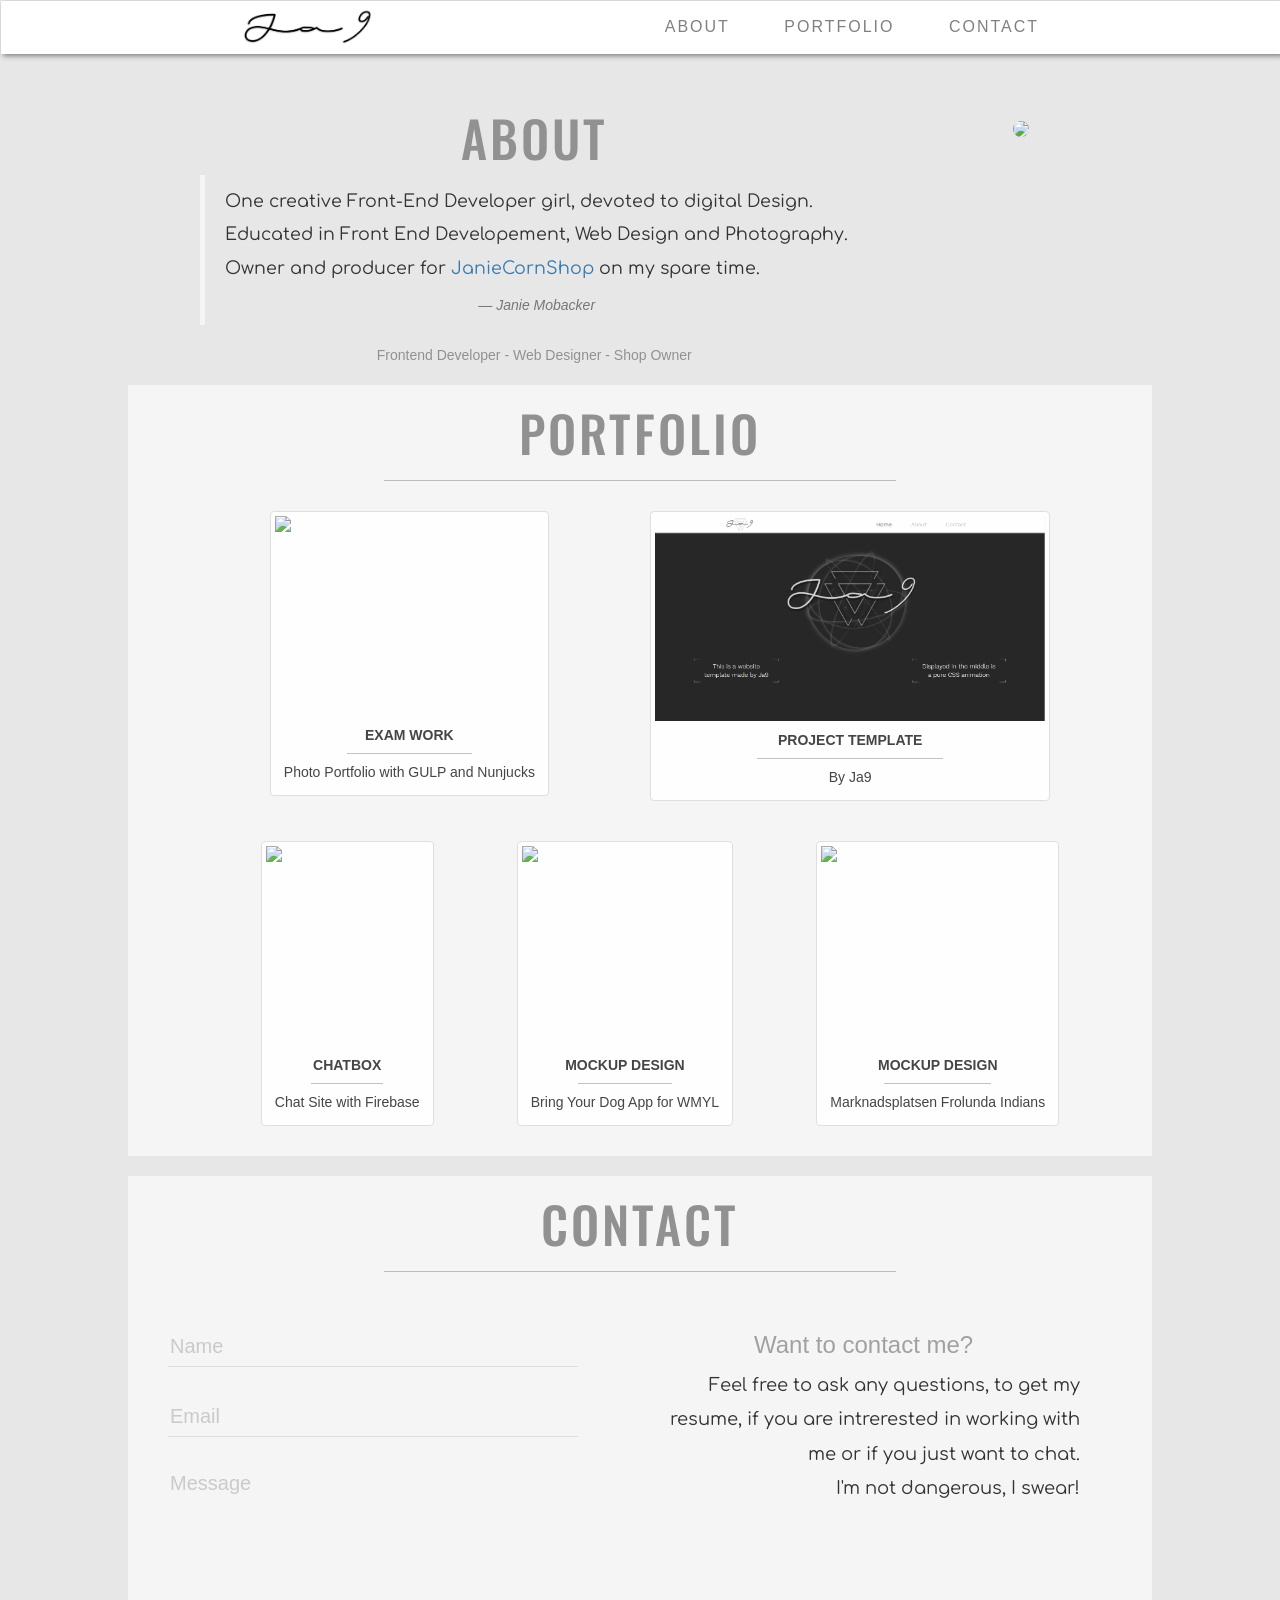
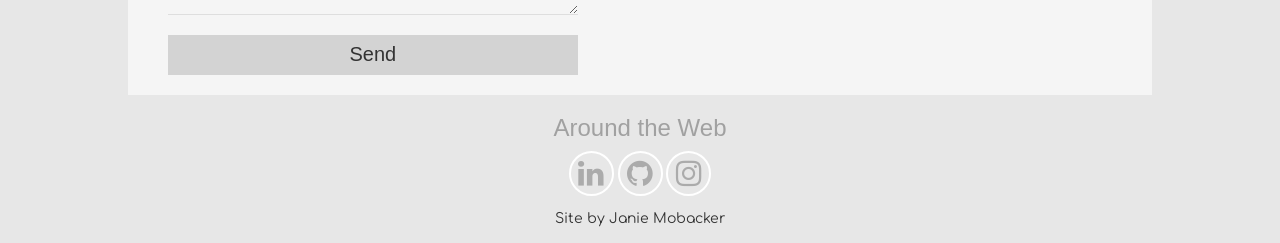
==== commit b4823c96: "HEADLINE change and slide in label" ====
--- a/index.html
+++ b/index.html
@@ -6,7 +6,7 @@
     <link rel="stylesheet" href="style.css">
     <link rel="stylesheet" href="https://cdnjs.cloudflare.com/ajax/libs/font-awesome/4.7.0/css/font-awesome.min.css">
     <link href="https://maxcdn.bootstrapcdn.com/bootstrap/3.3.7/css/bootstrap.min.css" rel="stylesheet" integrity="sha384-BVYiiSIFeK1dGmJRAkycuHAHRg32OmUcww7on3RYdg4Va+PmSTsz/K68vbdEjh4u" crossorigin="anonymous">
-    <script src="http://ajax.googleapis.com/ajax/libs/jquery/1.7.1/jquery.min.js" type="text/javascript"></script>
+    <script src="https://ajax.googleapis.com/ajax/libs/jquery/1.7.1/jquery.min.js" type="text/javascript"></script>
 
     <script type="text/javascript" src="script.js"></script>
     
@@ -39,7 +39,8 @@
     <img src="https://media.licdn.com/dms/image/C5603AQHIaQXf0il5fw/profile-displayphoto-shrink_200_200/0?e=1526288400&v=alpha&t=VIGNwTgX7sc518XhvhtpS7j5JITNZjTle3dlwINDEQs"/>
 
   </header>
-  <section id="portfolio" class="target">
+    <div id="portfolio" class="target"></div>
+  <section class="portfolio">
     <h2>Portfolio</h2>
     <hr>
     <ul class="grid">
--- a/style.css
+++ b/style.css
@@ -1,4 +1,6 @@
 @import url('https://fonts.googleapis.com/css?family=Comfortaa:300');
+@import url('https://fonts.googleapis.com/css?family=Oswald:300');
+
 body {
   background-color: #e7e7e7 !important;
 }
@@ -6,7 +8,7 @@
   font-family: 'Comfortaa', cursive;
   line-height: 1.9;
 }
-main header, .container, #portfolio .grid {
+main header, .container, .portfolio .grid {
   display: flex;
   flex-flow: row wrap;
   justify-content: space-around;
@@ -49,10 +51,16 @@
   text-decoration: none;
 }
 .hero {
-
   width: 80%;
   margin: auto;
 }
+
+h2 {
+    font-family: 'Oswald', sans-serif !important;
+    letter-spacing: 3px;
+    font-size: 50px !important;
+}
+
 .hero h2 {
   padding: 20px 0 0 0;
   text-align: center;
@@ -66,6 +74,10 @@
 .hero .skills {
   display: block;
   color: #919191;
+}
+
+blockquote {
+    border-left: 5px solid #f5f5f5 !important;
 }
 section {
   background-color: #f5f5f5;
@@ -82,22 +94,20 @@
   width: 50%;
   border-color: #bcbcbc;
 }
-#portfolio {
-  margin-top: 40px;
-}
-#portfolio .grid {
+
+.portfolio .grid {
   list-style: none;
   max-width: 90%;
 }
-#portfolio .grid li {
+.portfolio .grid li {
   max-width: 400px;
   margin: 10px;
 }
-#portfolio .grid li img {
+.portfolio .grid li img {
   width: 100%;
   min-height: 200px;
 }
-#portfolio .grid li hr {
+.portfolio .grid li hr {
   margin: 8px auto;
 }
 
@@ -120,9 +130,13 @@
 }
 
 
-#top, #contact {
-  margin-top: 40px;
-}
+#top, #contact, #portfolio {
+  /*margin-top: 40px;*/
+  padding-top: 50px;
+  margin-top: -50px;
+  margin-top: -50px;
+}
+
 form {
   width: 100%;
 }
@@ -169,10 +183,15 @@
   opacity: 1;
   bottom: 75%;
   margin: 10px 0;
+  transition: all .6s ease-out;
 }
 
 textarea:focus + label {
     bottom: 90%;
+}
+
+input:focus, textarea:focus {
+    outline: 0;
 }
 
 input:focus::placeholder, textarea:focus::placeholder {
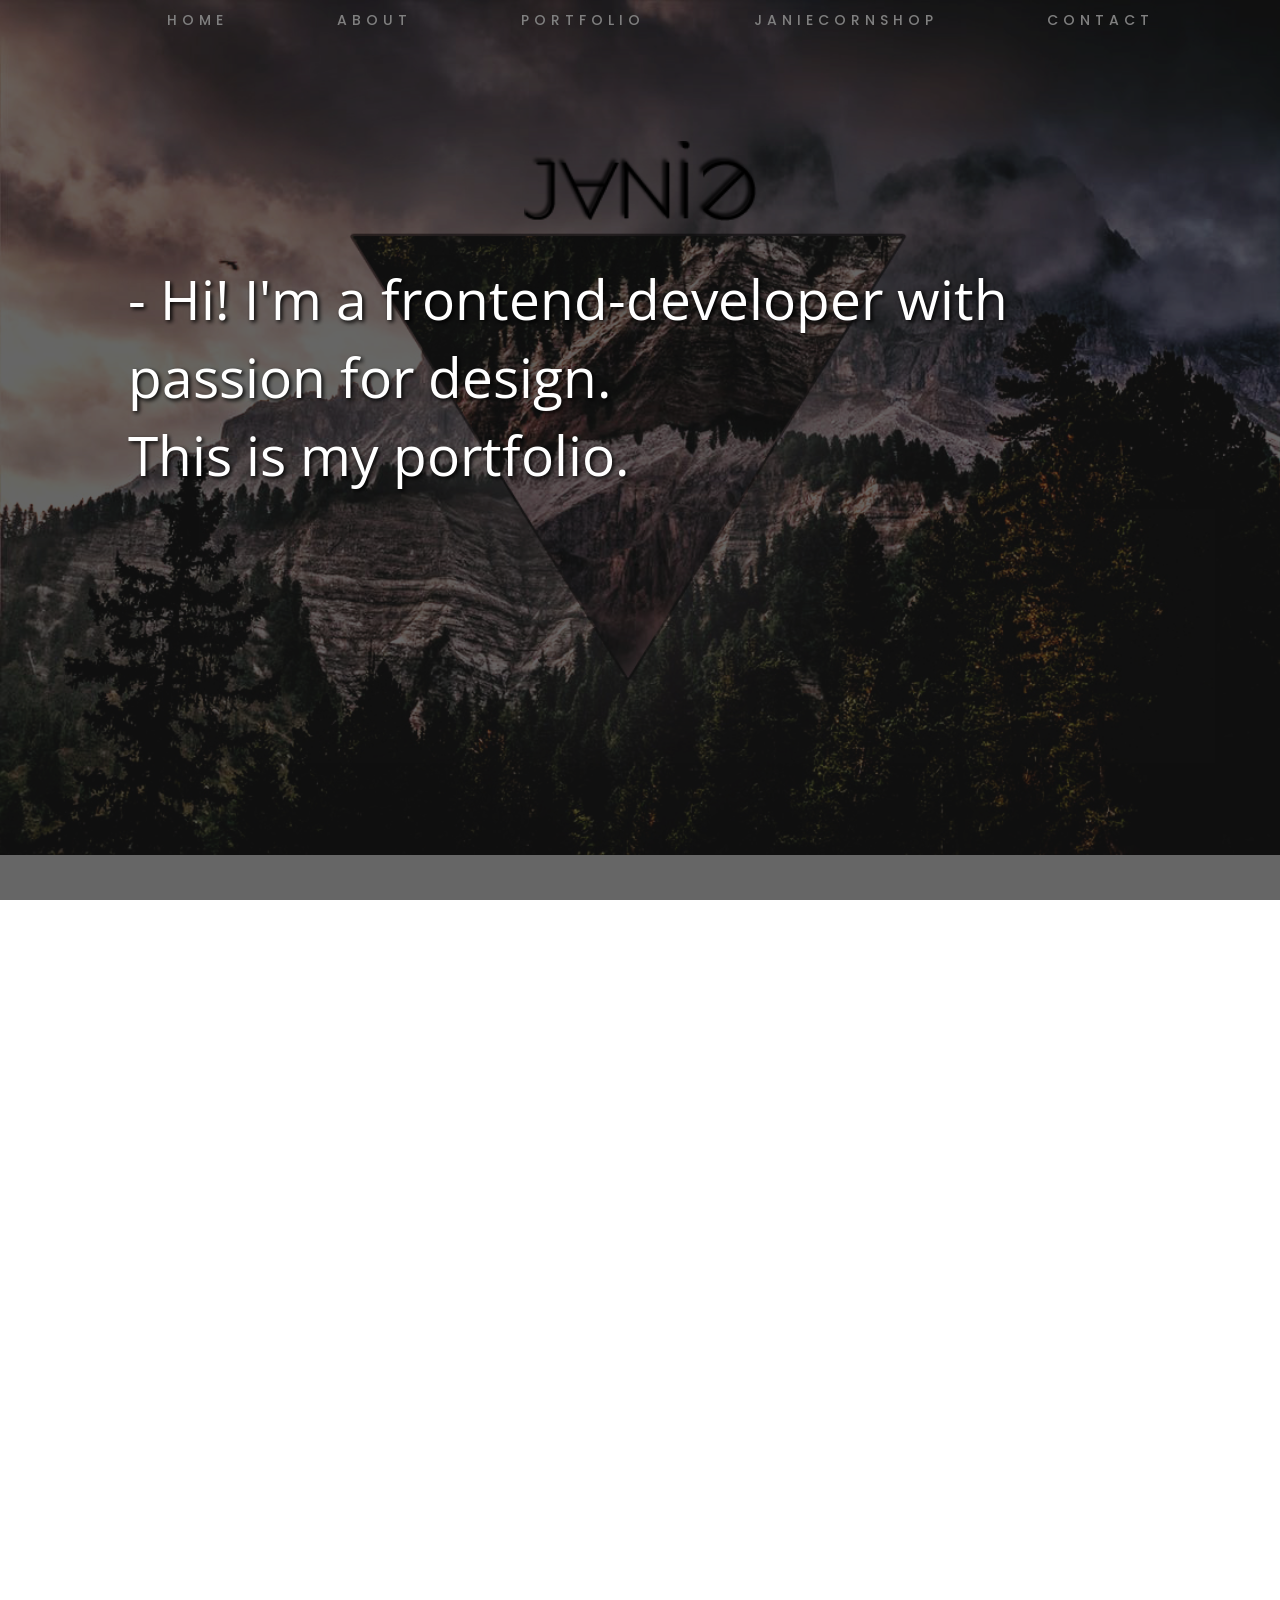
==== commit d728e7a7: "new portfolio" ====
--- a/index.html
+++ b/index.html
@@ -1,98 +1,104 @@
 <!DOCTYPE html>
 <html>
-<head>
-    <title>Ja9 Portfolio</title>
-    
-    <link rel="stylesheet" href="style.css">
-    <link rel="stylesheet" href="https://cdnjs.cloudflare.com/ajax/libs/font-awesome/4.7.0/css/font-awesome.min.css">
-    <link href="https://maxcdn.bootstrapcdn.com/bootstrap/3.3.7/css/bootstrap.min.css" rel="stylesheet" integrity="sha384-BVYiiSIFeK1dGmJRAkycuHAHRg32OmUcww7on3RYdg4Va+PmSTsz/K68vbdEjh4u" crossorigin="anonymous">
-    <script src="https://ajax.googleapis.com/ajax/libs/jquery/1.7.1/jquery.min.js" type="text/javascript"></script>
-
-    <script type="text/javascript" src="script.js"></script>
-    
-
-
-</head>
-<body>
-
-<header class="navbar">
-  <div class="container">
-    <a class="scrollable" href="#top"><img src="logo.jpg"></a>
-    <ul class="navbar-right">
-      <li><a class="scrollable" href="#top">About</a></li>
-      <li><a class="scrollable" href="#portfolio">Portfolio</a></li>
-      <li><a class="scrollable" href="#contact">Contact</a></li>
-    </ul>
-  </div>
-</header>
-
-
-<main>
-  <header class="hero target" id="top" name="home">
-    <div class="intro-text">
-      <h2>About</h2>
-      <blockquote><p>One creative Front-End Developer girl, devoted to digital Design.<br>Educated in Front End Developement, Web Design and Photography.<br>Owner and producer for <a href="http://janiecornshop.etsy.com" target="_blank">JanieCornShop</a> on my spare time.</p>
-       <footer><cite>Janie Mobacker</cite></footer>
-      </blockquote>
-      <span class="skills text-center">Frontend Developer - Web Designer - Shop Owner</span>
-    </div>
-    <img src="https://media.licdn.com/dms/image/C5603AQHIaQXf0il5fw/profile-displayphoto-shrink_200_200/0?e=1526288400&v=alpha&t=VIGNwTgX7sc518XhvhtpS7j5JITNZjTle3dlwINDEQs"/>
-
-  </header>
-    <div id="portfolio" class="target"></div>
-  <section class="portfolio">
-    <h2>Portfolio</h2>
-    <hr>
-    <ul class="grid">
-        <li><a target="_blank" href="https://jaanieh.github.io/exarb/app/index.html"><div class="thumbnail"><img src="http://i141.photobucket.com/albums/r80/jewn/Skarmavbild%202018-03-15%20kl.%2010.28.18.png"/><div class="caption text-center"><strong>EXAM WORK</strong><hr>Photo Portfolio with GULP and Nunjucks</div></div></a></li>
-        <li><a target="_blank" href="https://jaanieh.github.io/projecttemplate/"><div class="thumbnail"><img src="ja9project.png"/><div class="caption text-center"><strong>PROJECT TEMPLATE</strong><hr>By Ja9</div></div></a></li>
-        <li><a target="_blank" href="https://jaanieh.github.io/ChatBox/"><div class="thumbnail"><img src="http://i141.photobucket.com/albums/r80/jewn/Skarmavbild%202018-03-16%20kl.%2013.17.41.png"/><div class="caption text-center"><strong>CHATBOX</strong><hr>Chat Site with Firebase</div></div></a></li>
-      <li><div class="thumbnail"><img src="http://i141.photobucket.com/albums/r80/jewn/Skarmavbild%202018-03-15%20kl.%2009.19.50.png"/><div class="caption text-center"><strong>MOCKUP DESIGN</strong><hr>Bring Your Dog App for WMYL</div></div></li>
-        <li><div class="thumbnail"><img src="http://i141.photobucket.com/albums/r80/jewn/Skarmavbild%202018-03-19%20kl.%2015.44.56.png"/><div class="caption text-center"><strong>MOCKUP DESIGN</strong><hr>Marknadsplatsen Frolunda Indians</div></div></li>
-    </ul>
-  </section>
-      <div id="contact" class="target"></div>
-  <section class="contact">
-    <h2>Contact</h2>
-    <hr>
-    <div>
-     <form id="contact-form" method="POST" action="https://formspree.io/janie.mobacker@live.se">
-         <!-- ÄNDRA HÄR FÖR TACK-sida -->
-         <input type="hidden" name="_next" value="" />
-        <div class="form-item">
-          <input type="text" name="name" placeholder="Name"/>
-          <label class="label-helper" for="name">Name</label>
+    <head>
+        <meta charset="UTF-8">
+        <title>Ja9 Portfolio</title>
+        <link rel="stylesheet" type="text/css" href="style.css"/>
+        <link rel="stylesheet" type="text/css" href="scrollplugin/jquery.fullPage.css"/>
+        <link rel="stylesheet" href="https://maxcdn.bootstrapcdn.com/bootstrap/3.3.7/css/bootstrap.min.css" integrity="sha384-BVYiiSIFeK1dGmJRAkycuHAHRg32OmUcww7on3RYdg4Va+PmSTsz/K68vbdEjh4u" crossorigin="anonymous">
+        <link rel="stylesheet" href="https://use.fontawesome.com/releases/v5.0.11/css/all.css" integrity="sha384-p2jx59pefphTFIpeqCcISO9MdVfIm4pNnsL08A6v5vaQc4owkQqxMV8kg4Yvhaw/" crossorigin="anonymous">
+        <meta name="viewport" content="width=device-width, initial-scale=1, shrink-to-fit=yes">
+        <script src="https://ajax.googleapis.com/ajax/libs/jquery/3.2.1/jquery.min.js"></script>
+        <script src="scrollplugin/jquery.fullPage.js"></script>
+        <script src="script.js"></script>
+    </head>
+    <body>
+        <div id="home" class="target"></div>
+        <div class="navWrapper">
+        <nav>
+            <ul id="myMenu">
+                <li><a href="index.html">Home</a></li>
+                <li><a href="#about">About</a></li>
+                <li><a href="#portfolio">Portfolio</a></li>
+                <li><a target="_blank" href="https://www.etsy.com/shop/JanieCornShop">JanieCornShop</a></li>
+                <li><a href="#contact">Contact</a></li>
+            </ul>
+        </nav>
         </div>
-        <div class="form-item">
-          <input type="email" name="email" placeholder="Email"/>
-          <label class="label-helper" for="email">Email</label>
+        <div id="fullpage">
+        <div class="section">
+            <header>
+            <div class="cover"></div>
+            <img src="logo.png">
+            <div class="headline">- Hi! I'm a frontend-developer with passion for design.<br>This is my portfolio. </div>
+            <div class="arrow arrow-first"></div>
+            <div class="arrow arrow-second"></div>
+        </header>
         </div>
-        <div class="form-item">
-          <textarea id="message" name="message" rows="5" placeholder="Message"></textarea>
-          <label for="message">Message</label>
-        </div>
-         <button type="submit">Send</button>
-      </form>
-    </div>
-       <div class="contact-text">
-         <h3>Want to contact me?</h3><p>Feel free to ask any questions, to get my resume, if you are intrerested in working with me or if you just want to chat.<br>I'm not dangerous, I swear! </p>
-    </div>
-
-  </section>
-</main>
-<footer>
-   <div>
-      <h3>Around the Web</h3>
-      <ul>
-        <li><a class="button social" href="https://www.linkedin.com/in/janie-mobacker-522633128/"><i class="fa fa-fw fa-linkedin"></i></a></li>
-        <li><a class="button social" href="https://github.com/jaanieh"><i class="fa fa-fw fa-github"></i></a></li>
-        <li><a class="button social" href="https://www.instagram.com/janiecornshop/"><i class="fa fa-fw fa-instagram"></i></a></li>
-      </ul>
-    </div>
-    <div class="footer-below">
-        <p>Site by Janie Mobacker</p>
-    </div>
-</footer>
-
-</body>
+            <div class="section">
+                <div id="about" class="target"></div>
+        <div class="content">
+            <div class="about">
+            <div class="headline">- Creativity is my passion.</div>
+            <ul>
+            <li><span>&#8226;</span>HTML/HTML5</li>
+                <li><span>&#8226;</span>CSS/SCSS</li>
+                <li><span>&#8226;</span>UX/UI</li>
+                <li><span>&#8226;</span>Photoshop</li>
+                <li><span>&#8226;</span>jQuery</li>
+                <li><span>&#8226;</span>Git</li>
+            </ul>
+            <div class="storyContainer">
+                <div class="sliderContainer">
+             <div class='slider'>
+              <div class='slide1'></div>
+              <div class='slide2'></div>
+              <div class='slide3'></div>
+            </div>
+            </div>
+            <div class="myStory">
+                <ul>
+                    <li><i class="fas fa-code"></i> </li>
+                    <li><i class="fas fa-paint-brush"></i></li>
+                    <li><i class="fas fa-code-branch"></i></li>
+                </ul>
+                <p>I love everything that's creative, and when im not working with web developement, I'm making jewelry for my webshop, JanieCornShop. I love spending time in the nature, with my guitar or on my longboard. Photography is a big interest that has always followed me. </p>
+                <hr/>                
+                 <p>I started studying <strong>Media Production</strong> and <strong>Photography</strong> at the age of 16. I took a class where we learned how to build a website in <strong>wordpress</strong>. I continued building websites at my spare time, both personal and for companies, and the year of 2015 i moved to Gothenburg to study Web Development. I soon realised my interest for <strong>design</strong> were bigger, so after a year of Web Development studies i changed to <strong>Frontend - developement</strong>. Internships at <strong>Mecenat AB</strong> and <strong>Adwise Media AB</strong>.<br> Im graduating the 25:th of may, 2018.</p> 
+            </div>
+            </div>
+            </div>
+                </div>
+            </div>
+            <div class="section">
+                <div id="portfolio" class="target"></div>
+                <div class="contentBetween">
+                    <div class="portfolioGrid">
+                        <div class="case"><a target="_blank" href="https://jaanieh.github.io/projecttemplate/"><img src="ja9Case.png"></a><div class="caseQuote">Project Template</div></div>
+                        <div class="case"><a target="_blank" href="https://jaanieh.github.io/portfoliotemplate/"><img src="portfolioCase.jpg"></a><div class="caseQuote">Example Portfolio Case</div></div>
+                        <div class="case"><a target="_blank" href="https://jaanieh.github.io/exarb/app/index.html"><img src="examCase.png"></a><div class="caseQuote">Final Exam Work</div></div>
+                        <div class="case"><a target="_blank" href="https://jaanieh.github.io/ChatBox/"><img src="chatCase.png"></a><div class="caseQuote">ChatBox Project</div></div>
+                        <div class="case"><img src="bringyourdogCase.png"><div class="caseQuote">BRINGYOURDOG App Mockup</div></div>
+                        <div class="case"><img src="frolundaCase.png"><div class="caseQuote">Frölunda Mockup</div></div>
+                    </div>
+                </div>
+            </div>
+            <div class="section">
+                <div id="contact" class="target"></div>
+                <div class="content">
+                    <div class="contact">
+                    <div class="social">
+                        <div class="socialItem"><a href="mailto:janie.mobacker@live.se"><i class="fas fa-envelope fa-5x"></i></a><p>Email me</p></div>
+                        <div class="socialItem"><a target="_blank" href="https://www.instagram.com/janiecornshop/"><i class="fab fa-instagram fa-5x"></i></a><p>Instagram</p></div>
+                        <div class="socialItem"><a target="_blank" href="https://www.linkedin.com/in/janiemobacker"><i class="fab fa-linkedin fa-5x"></i></a><p>Linkedin</p></div>
+                    </div>
+                    <div class="headline">- Based in Gothenburg. <br>Feel free to contact me(:</div>
+                    </div>
+                    <div class="footer">
+                    <p>janie.mobacker@live.se</p>
+                </div>
+                </div>
+            </div>
+            </div>
+    </body>
 </html>
--- a/style.css
+++ b/style.css
@@ -1,242 +1,533 @@
-@import url('https://fonts.googleapis.com/css?family=Comfortaa:300');
-@import url('https://fonts.googleapis.com/css?family=Oswald:300');
+@import url('https://fonts.googleapis.com/css?family=Julius+Sans+One|News+Cycle|Quicksand:400,500,700|Montserrat:400,500');
+@import url('https://fonts.googleapis.com/css?family=Montserrat+Subrayada:700');
+@import url('https://fonts.googleapis.com/css?family=Alegreya+Sans+SC:900|Permanent+Marker');
+@import url('https://fonts.googleapis.com/css?family=Open+Sans:600');
+@import url('https://fonts.googleapis.com/css?family=Poppins');
+
 
 body {
-  background-color: #e7e7e7 !important;
-}
-p {
-  font-family: 'Comfortaa', cursive;
-  line-height: 1.9;
-}
-main header, .container, .portfolio .grid {
-  display: flex;
-  flex-flow: row wrap;
-  justify-content: space-around;
-  align-items: flex-start;
-  margin: 0 auto;
-}
-.contact > div {
+    background: url(background1.jpg);
+    background-repeat: no-repeat;
+    background-attachment: fixed;
+    background-size: 100vw;
+    padding: 0;
+    margin: 0;
+    font-family: "quicksand";
+}
+
+.navWrapper {
+    position: fixed;
+    width: 100vw;
+    z-index: 99;
+    padding-top: 10px;
+}
+
+nav {
+    display: flex;
+    font-family: poppins;
+    text-transform: uppercase;
+    letter-spacing: 5px;
+    text-align: center;
+    font-weight: 500;
+    font-size: 14px;
+}
+
+nav li {
+    display: inline-flex;
+    margin: 0 50px 0 50px;
+
+}
+
+nav li a {
+    color: gray;
+    text-decoration: none;
+}
+
+nav li a:hover {
+    color: #2b2b2b;
+    text-decoration: none;
+}
+
+
+header {
+    position: relative;
+    height: 100vh;
+    text-align: center;
+}
+
+header .cover {
+    position: fixed;
+    height: 100vh;
+    width: 100vw;
+    background: rgba(0,0,0,0.6);
+    z-index: -10;
+}
+
+header img {
+    height: 80px;
+    margin: auto;
+    margin-top: 11%;
+}
+
+ .headline {
+    font-family: "open sans";
+    font-size: 3.9em;
+    margin-top: 40px;
+    color: white;
+    text-shadow: 2px 2px 4px #000;
+    width: 70%;
+    margin-left: 10%;
+    text-align: left;
+}
+
+.contentBetween {
+    width: 100%;
+    height: 100vh !important;
+    padding-top: 7%;
+}
+
+.content .about {
+    width: 100%;
+    background-color: rgba(255,255,255,0.6);
+    padding: 60px !important;
+    height: 100vh;
+
+}
+
+.content .contact {
+    position:absolute;
+    top: 0;
+    background-color: rgba(255,255,255,0.6);
+    padding: 60px !important;
+    width: 100%;
+    height: 85vh;
+}
+
+
+.content .headline {
+    color: gray;
+    text-shadow: 1px 1px 5px lightgray;
+    padding-bottom: 30px;
+    margin-top: 20px;
+}
+
+
+.content .storyContainer {
+     background-color: white;
+    border-radius: 5px;
+}
+
+
+.content .myStory {
+    display: inline-block;
+    width: 45%;
+    line-height: 1.9;
+    color: gray;
+    border-radius: 7px;*/
+    padding: 20px;
+    float: right;
+    margin-right: 5%;
+    text-align: right;
+}
+
+.sliderContainer {
+    display: inline-block;
+    width: 45%;
+    
+}
+
+.content ul {
+    width: 100%;
+    display: inline-flex;
+    justify-content: space-between;
+    padding-bottom: 5px;
+    padding-left: 0px;
+    list-style-type: circle;
+}
+
+.content ul li {
+    display: inline-flex;
+    font-family: poppins;
+    letter-spacing: 5px;
+    text-align: center;
+    font-weight: 500;
+    font-size: 15px;
+}
+
+li span {
+    opacity: 0.7;
+}
+
+.storyContainer ul {
+    padding-bottom: 0;
+    margin: 10px;
+    justify-content: space-around;
+}
+
+.storyContainer ul li {
+    color: lightgray;
+    font-size: 30px;
+    display: inline-block;
+}
+
+.myStory p {
+    line-height: 1.6;
+}
+
+hr {
+    border-color: lightgray !important;
+}
+
+/************ SLIDE *******************/
+
+.slider {
   display: inline-block;
-  width: 40%;
+  width: 100%;
+  height: 350px;
   margin: 20px;
-}
-
-.container {
-  width: 100% !important;
-  justify-content: space-between;
-  align-items: center;
-  box-shadow: 2px 2px 5px gray;
-  position: fixed;
-  background-color: white;
-  z-index: 1000;
-}
-.container img {
-  max-width: 150px;
-}
-.container .navbar-right {
-  font-size: 16px;
-    margin-bottom: 0;
-}
-.container .navbar-right li {
-  display: inline-flex;
-  text-transform: uppercase;
-  letter-spacing: 2px;
-}
-.container .navbar-right li a {
-  padding: 15px 25px;
-  color: gray;
-}
-.container .navbar-right li a:hover {
-  box-shadow: 1px 1px 2px gray;
-  text-decoration: none;
-}
-.hero {
-  width: 80%;
-  margin: auto;
-}
-
-h2 {
-    font-family: 'Oswald', sans-serif !important;
-    letter-spacing: 3px;
-    font-size: 50px !important;
-}
-
-.hero h2 {
-  padding: 20px 0 0 0;
+  position: relative;
+    box-shadow: 5px 5px 5px gray;
+}
+.slide1,.slide2,.slide3,.slide4,.slide5 {
+  position: absolute;
+  width: 100%;
+  height: 100%;
+}
+.slide1 {
+  background: url(about1.jpg)no-repeat center;
+      background-size: cover;
+    animation:fade 8s infinite;
+-webkit-animation:fade 8s infinite;
+
+} 
+.slide2 {
+  background: url(about2.jpg)no-repeat center;
+      background-size: cover;
+    animation:fade2 8s infinite;
+-webkit-animation:fade2 8s infinite;
+}
+.slide3 {
+    background: url(about3.jpg)no-repeat center;
+      background-size: cover;
+    animation:fade3 8s infinite;
+-webkit-animation:fade3 8s infinite;
+}
+@keyframes fade
+{
+  0%   {opacity:1}
+  33.333% { opacity: 0}
+  66.666% { opacity: 0}
+  100% { opacity: 1}
+}
+@keyframes fade2
+{
+  0%   {opacity:0}
+  33.333% { opacity: 1}
+  66.666% { opacity: 0 }
+  100% { opacity: 0}
+}
+@keyframes fade3
+{
+  0%   {opacity:0}
+  33.333% { opacity: 0}
+  66.666% { opacity: 1}
+  100% { opacity: 0}
+}
+
+.active {
+    color: black;
+}
+
+
+/******** PORTFOLIO GRID ***********/
+
+.portfolioGrid {
+  display: grid;
+  grid-template-columns: 30% 30% 30%;
+  padding: 10px;
   text-align: center;
-  text-transform: uppercase;
-  color: #919191;
-}
-.hero img {
-  border-radius: 50%;
-    margin: 5% 5% 0 0;
-}
-.hero .skills {
+  margin-left: 5%;
+
+}
+.case {
+  background-color: rgba(255, 255, 255, 0.8);
+  margin: 20px;
+  min-height: 200px;
+    box-shadow: 0px 0px 100px #000000;
+    -webkit-transition: all 200ms ease-in;
+    -webkit-transform: scale(1); 
+    -ms-transition: all 200ms ease-in;
+    -ms-transform: scale(1); 
+    -moz-transition: all 200ms ease-in;
+    -moz-transform: scale(1);
+    transition: all .5s ease-in;
+    transform: scale(1);  
+}
+
+.case:hover
+{
+    box-shadow: 10px 10px 100px #000000;
+    z-index: 2;
+    -webkit-transition: all .2s ease-in;
+    -webkit-transform: scale(1.3);
+    -ms-transition: all .2s ease-in;
+    -ms-transform: scale(1.3);   
+    -moz-transition: all .2s ease-in;
+    -moz-transform: scale(1.3);
+    transition: all .5s ease-in;
+    transform: scale(1.3);
+}
+
+.case img {
+    width: 100%;
+}
+
+.case .caseQuote {
+    margin: 5px;
+    font-family: poppins;
+    text-transform: uppercase;
+    letter-spacing: 5px;
+}
+
+/************* CONTACT ***************/
+.social {
+    text-align: center; 
+}
+
+.socialItem {
+    display: inline-block;
+    font-family: poppins;
+    letter-spacing: 5px;
+    margin-left: 15px;
+    margin-right: 15px;
+    opacity: 0.8;
+}
+
+.socialItem p {
+    font-size: 16px;
+}
+
+
+.socialItem .fas,.socialItem .fab {
+    background-color: white;
+    color: gray;
+    width: 110px;
+    height: 110px;
+    text-align: center;
+    padding-top: 20px;
+    padding-left: 5px;
+    margin: 10px;
+    border-radius: 50%;
+    opacity: 0.5;
+    -webkit-transition: all 200ms ease-in;
+    -webkit-transform: scale(1); 
+    -ms-transition: all 200ms ease-in;
+    -ms-transform: scale(1); 
+    -moz-transition: all 200ms ease-in;
+    -moz-transform: scale(1);
+    transition: all 200ms ease-in;
+    transform: scale(1);  
+}
+
+.fas:hover, .fab:hover {
+    color: black;
+    z-index: 2;
+    -webkit-transition: all .2s ease-in;
+    -webkit-transform: scale(1.1);
+    -ms-transition: all .2s ease-in;
+    -ms-transform: scale(1.1);   
+    -moz-transition: all .2s ease-in;
+    -moz-transform: scale(1.1);
+    transition: all .2s ease-in;
+    transform: scale(1.1); 
+}
+
+.footer {
+    width: 100%;
+    font-family: poppins;
+    letter-spacing: 20px;
+    text-transform: uppercase;
+    text-align: center;
+    font-size: 40px;
+    position: absolute;
+    bottom: 0;
+    color: white;
+    text-shadow: -2px 0 20px black, 5px 5px 20px black, 2px 0px 50px black, 0 -2px 20px black;
+    background: rgba(0,0,0,0.7);
+    padding: 15px;
+    height: 15%;
+}
+
+
+/************** SHOP ***************/
+
+
+.productTitle {
+    display: none;
+    width: 300px;
+    height: 250px;
+    
+}
+
+.grid {
+    display: block;
+    text-align: center;
+    
+}
+
+.grid .product {
+    display: inline-block;
+    flex-wrap: wrap;
+    opacity: 0.9;
+}
+
+.grid .product img {
+    width: 300px;
+    height: 250px;
+    margin: 10px
+    
+}
+
+.grid .product:hover {
+    opacity: 1;
+}
+
+/**** ARROWS *****/
+
+.arrow {
+  opacity: 0;
+  position: absolute;
+  left: 47.2%;
+  top: 90%;
+  -webkit-transform-origin: 50% 50%;
+          transform-origin: 50% 50%;
+  -webkit-transform: translate3d(-50%, -50%, 0);
+          transform: translate3d(-50%, -50%, 0);
+}
+
+.arrow-first {
+  -webkit-animation: arrow-movement 2s ease-in-out infinite;
+          animation: arrow-movement 2s ease-in-out infinite;
+}
+
+.arrow-second {
+  -webkit-animation: arrow-movement 2s 1s ease-in-out infinite;
+          animation: arrow-movement 2s 1s ease-in-out infinite;
+}
+
+.arrow:before,
+.arrow:after {
+  background: #fff;
+  content: '';
   display: block;
-  color: #919191;
-}
-
-blockquote {
-    border-left: 5px solid #f5f5f5 !important;
-}
-section {
-  background-color: #f5f5f5;
-  width: 80%;
-  margin: auto;
-}
-section h2 {
-  padding: 20px 0 0 0;
-  text-align: center;
-  text-transform: uppercase;
-  color: #919191;
-}
-section hr {
-  width: 50%;
-  border-color: #bcbcbc;
-}
-
-.portfolio .grid {
-  list-style: none;
-  max-width: 90%;
-}
-.portfolio .grid li {
-  max-width: 400px;
-  margin: 10px;
-}
-.portfolio .grid li img {
-  width: 100%;
-  min-height: 200px;
-}
-.portfolio .grid li hr {
-  margin: 8px auto;
-}
-
-li a:hover {
-    text-decoration: none;
-}
-
-ul > li .thumbnail {
-    opacity: 0.9;
-    transition: opacity .2s ease-in-out;
-}
-
-ul > li .thumbnail:hover {
-    opacity: 1.0;
-    box-shadow: 1px 1px 30px white;
-}
-
-ul:hover > li .thumbnail:not(:hover) {
-    opacity: 0.9;
-}
-
-
-#top, #contact, #portfolio {
-  /*margin-top: 40px;*/
-  padding-top: 50px;
-  margin-top: -50px;
-  margin-top: -50px;
-}
-
-form {
-  width: 100%;
-}
-@media (min-width: 1023px) {
-  form {
-    width: 100%;
-    margin-left: 20px;
+  height: 3px;
+  position: absolute;
+  top: 0;
+  left: 0;
+  width: 50px;
+}
+
+.arrow:before {
+  -webkit-transform: rotate(45deg) translateX(-23%);
+          transform: rotate(45deg) translateX(-23%);
+  -webkit-transform-origin: top left;
+          transform-origin: top left;
+}
+
+.arrow:after {
+  -webkit-transform: rotate(-45deg) translateX(23%);
+          transform: rotate(-45deg) translateX(23%);
+  -webkit-transform-origin: top right;
+          transform-origin: top right;
+}
+
+@-webkit-keyframes arrow-movement {
+  0% {
+    opacity: 0;
+    top: 85%;
   }
-}
-form .form-item {
-  position: relative;
-}
-
-form button {
-    border: 0;
-    width: 100%;
-    height: 40px;
-    font-size: 20px;
-    background-color: lightgray;
-}
-
-form .form-item input, form .form-item textarea {
-  width: 100%;
-  min-height: 40px;
-  box-shadow: 0;
-  border: 0;
-  border-bottom: 1px solid rgba(128, 128, 128, .2);
-  margin: 15px 0;
-  background-color: #f5f5f5;
-  font-size: 20px;
-}
-form .form-item ::placeholder {
-  color: #a1a1a1;
-  opacity: 0.5;
-}
-label {
-  display: block;
-  color: #a1a1a1;
-  z-index: 1;
-  position: absolute;
-  opacity: 0;
-}
-input:focus + label, textarea:focus + label {
-  opacity: 1;
-  bottom: 75%;
-  margin: 10px 0;
-  transition: all .6s ease-out;
-}
-
-textarea:focus + label {
-    bottom: 90%;
-}
-
-input:focus, textarea:focus {
-    outline: 0;
-}
-
-input:focus::placeholder, textarea:focus::placeholder {
-  opacity: 0;
-}
-.active {
-  background-color: #BC939A;
-  color: #ffffff !important;
-}
-.contact-text {
-  position: absolute;
-  padding: 0 30px 30px 50px;
-  font-size: 18px;
-  text-align: right;
-}
-.contact-text h3 {
-  text-align: center;
-  color: #a1a1a1;
-}
-footer {
-  text-align: center;
-}
-footer h3 {
-  color: #a1a1a1;
-}
-footer ul {
-  padding: 0;
-}
-footer ul li {
-  display: inline;
-}
-.button {
-  color: #ABABAB;
-  border: solid 2px #fff;
-  border-radius: 50%;
-  display: inline-block;
-  width: 45px;
-  height: 45px;
-  text-align: center;
-  font-size: 30px;
-  transition: all 0.3s ease-in-out;
-}
-.button :hover {
-  border: solid 2px #fff;
-  border-radius: 50%;
-  color: #722872;
-  background: #fff;
-}
+  70% {
+    opacity: 1;
+  }
+  100% {
+    opacity: 0;
+  }
+}
+
+@keyframes arrow-movement {
+  0% {
+    opacity: 0;
+    top: 85%;
+  }
+  70% {
+    opacity: 1;
+  }
+  100% {
+    opacity: 0;
+  }
+}
+
+
+
+@keyframes bounce {
+	0% {
+		-webkit-transform: translateY(0);
+		transform: translateY(0);
+	}
+
+	5% {
+		-webkit-transform: translateY(-5px);
+		transform: translateY(-5px);
+
+	}
+
+	100% {
+		-webkit-transform: translateY(0px);
+		transform: translateY(0px);
+    }
+}
+
+
+/************ MEDIA QUERIES *************/
+
+@media(min-width: 1800px){
+    
+    header img {
+        margin-top: 14%;
+    }
+    
+    .headline {
+        font-size: 80px;
+    }
+    
+    .storyContainer {
+        padding: 20px;
+    }
+    
+    .content ul {
+    margin: 20px 20px 50px 20px;
+    margin-left: 0px;
+}
+    
+    .slider {
+  width: 700px;
+  height: 500px;
+  margin: 20px;
+}
+}
+
+@media(min-width: 1500px){
+    
+    header img {
+        margin-top: 12%;
+    }
+    
+}
+
+@media(min-width: 1600px){
+    
+    header img {
+        margin-top: 13%;
+    }
+    
+}
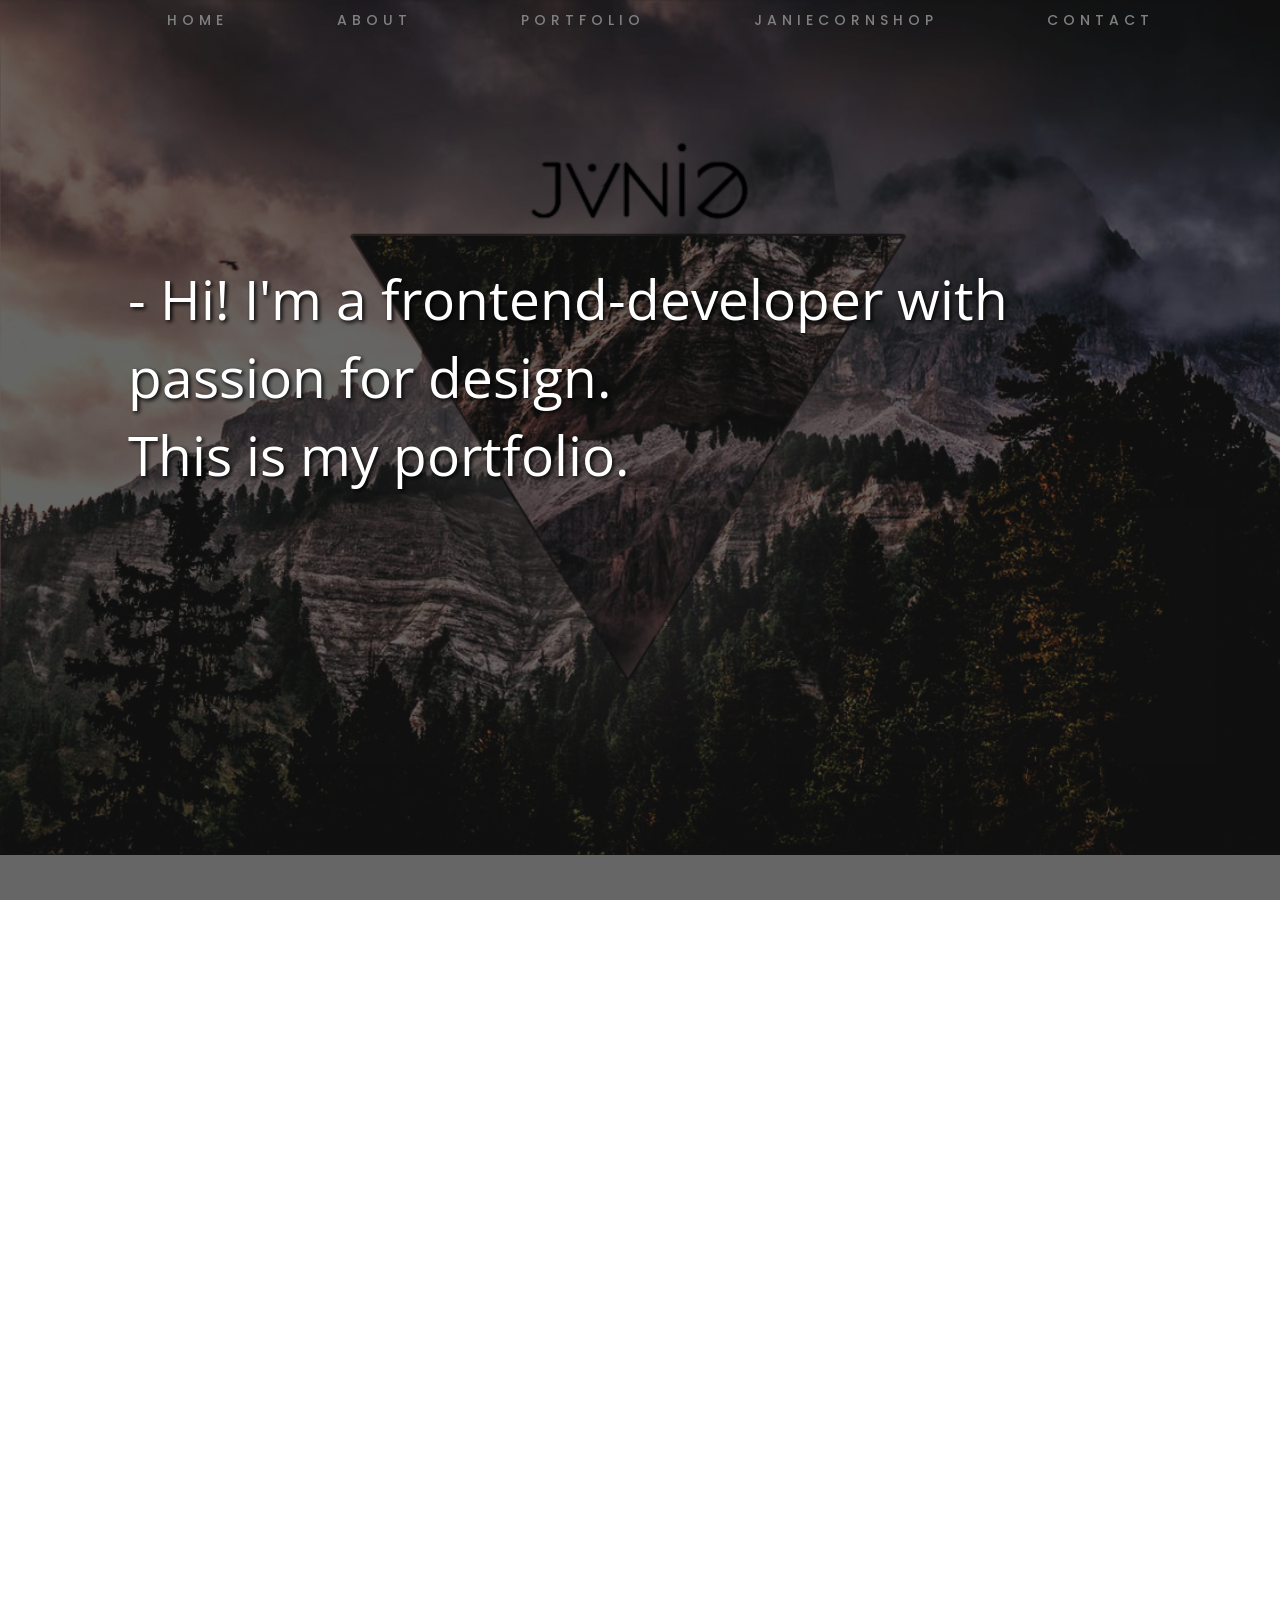
==== commit 0b315320: "heheh" ====
--- a/index.html
+++ b/index.html
@@ -29,7 +29,7 @@
         <div class="section">
             <header>
             <div class="cover"></div>
-            <img src="logo.png">
+            <img src="ja9logo1.png">
             <div class="headline">- Hi! I'm a frontend-developer with passion for design.<br>This is my portfolio. </div>
             <div class="arrow arrow-first"></div>
             <div class="arrow arrow-second"></div>
